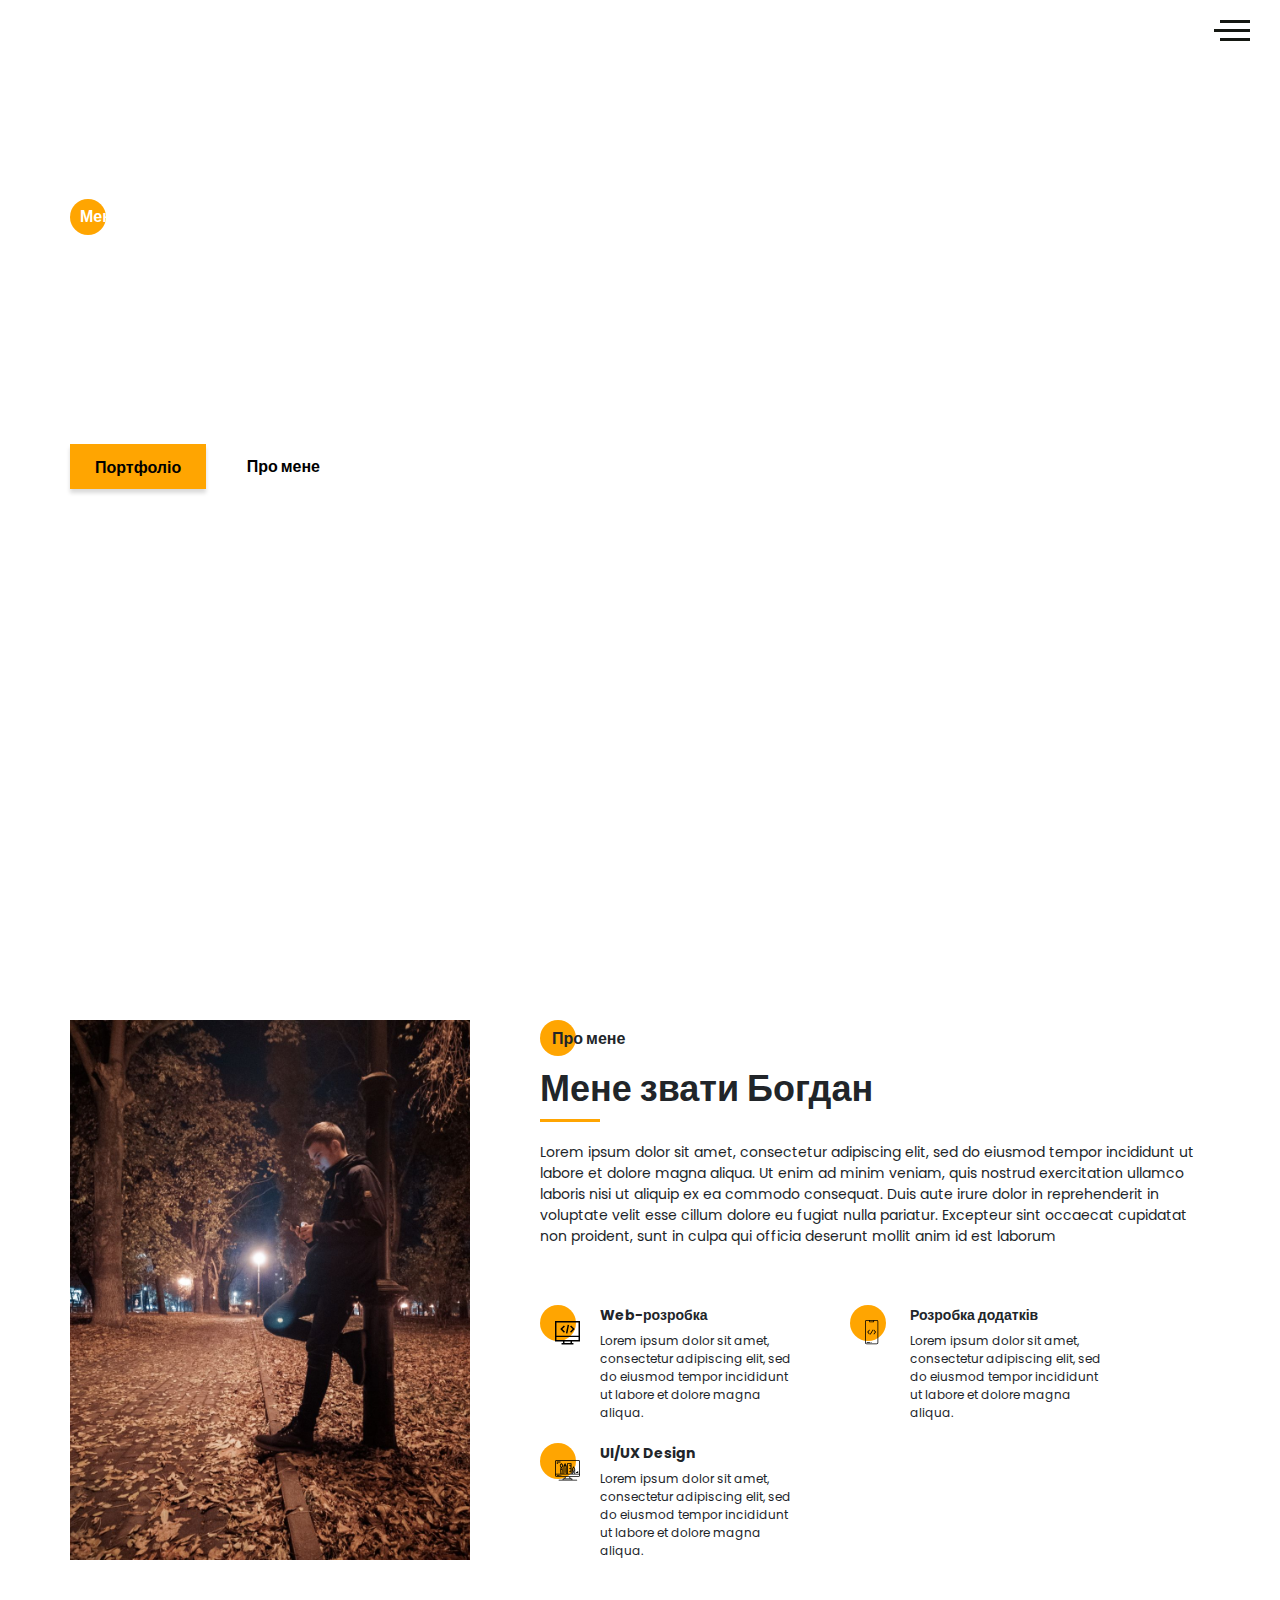
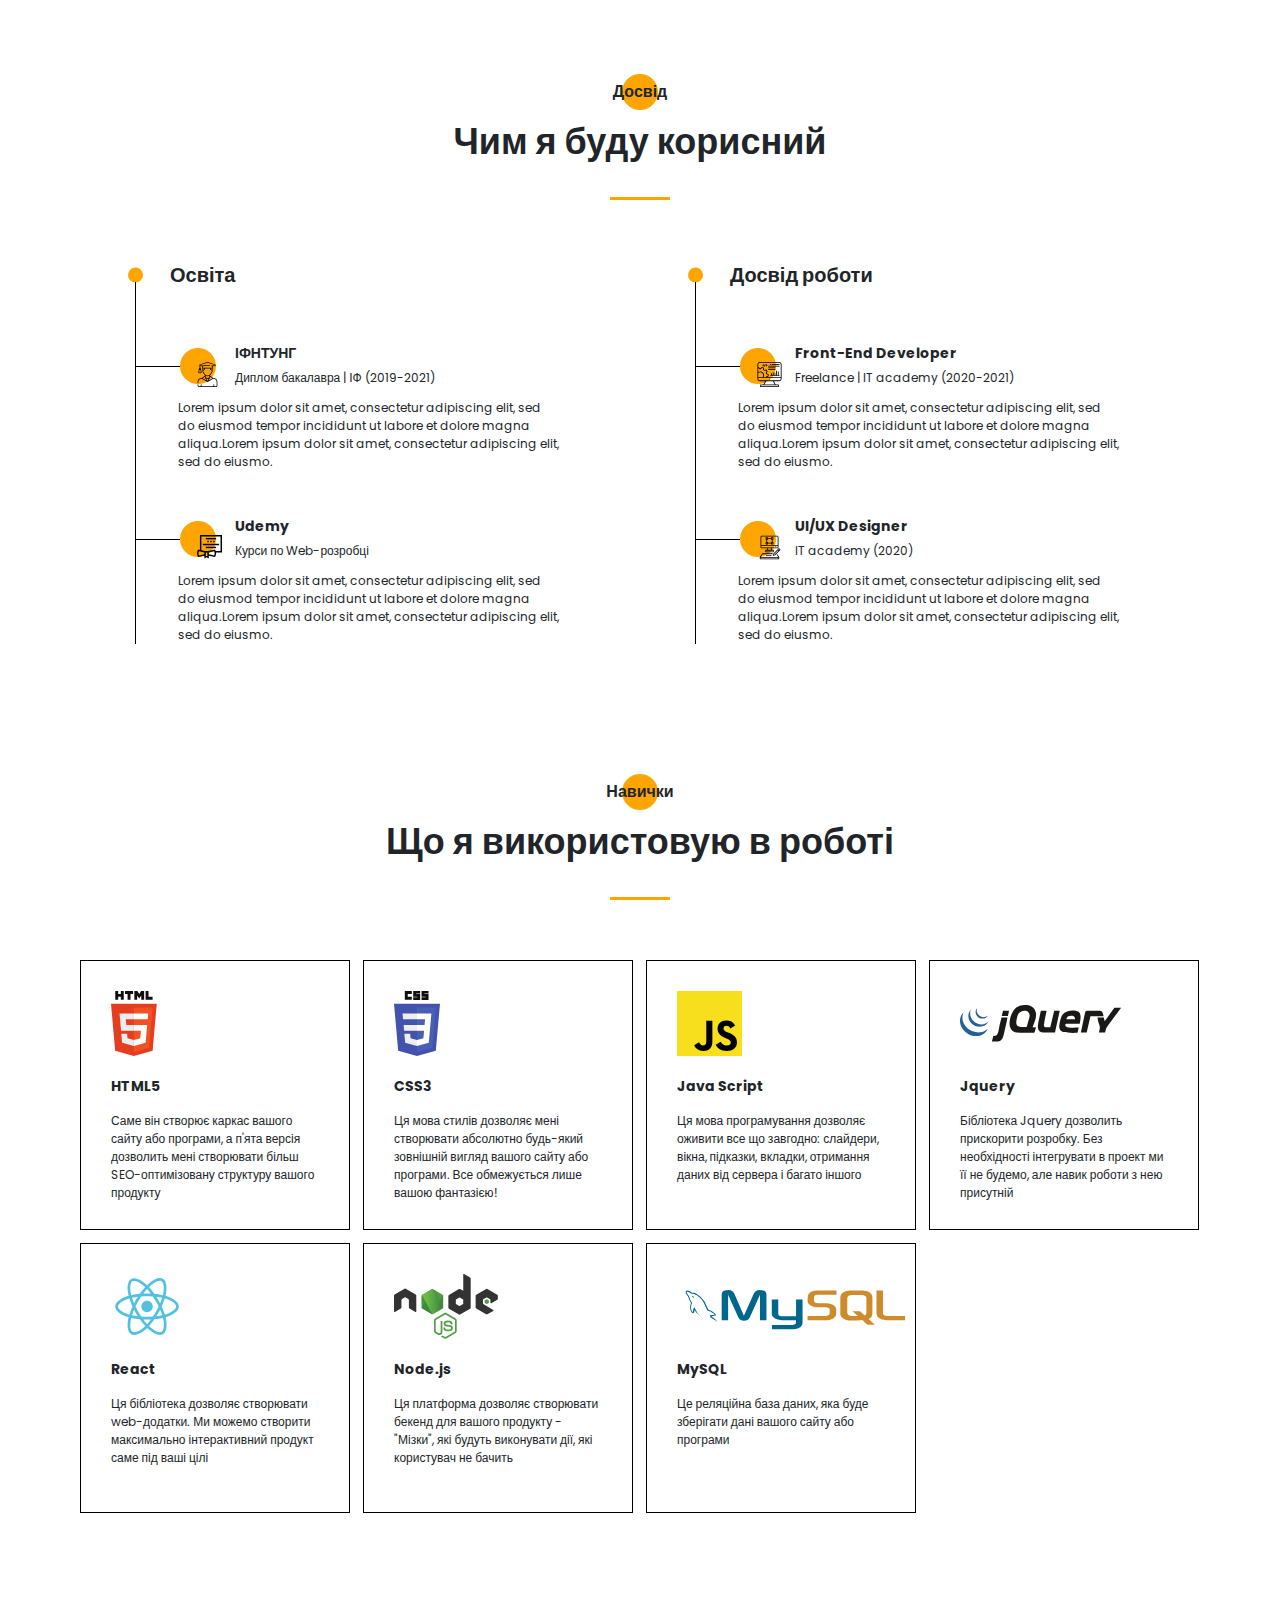
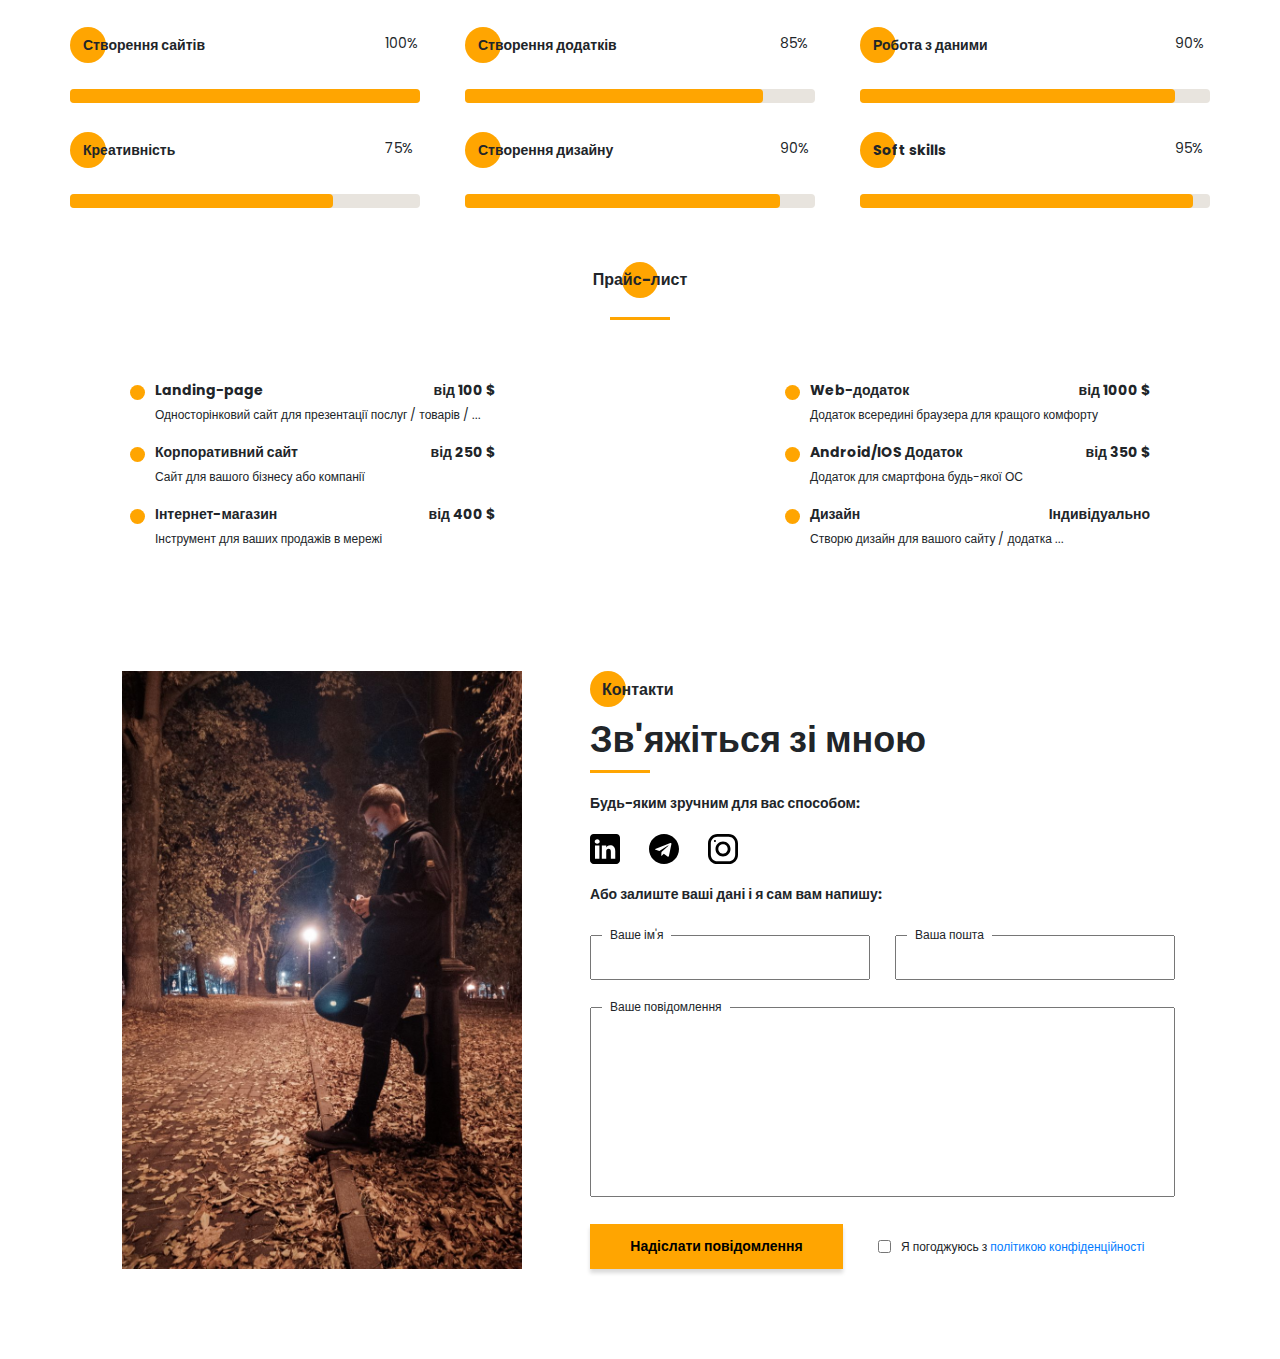
==== index.html @ 7740c059 "test version 1.0" ====
<!DOCTYPE html><html lang="ru"><head><meta charset="UTF-8"><meta name="viewport" content="width=device-width,initial-scale=1"><meta http-equiv="X-UA-Compatible" content="ie=edge"><title>Portfolio</title><meta name="title" content="Bogdan Hrushetskyi"><meta name="description" content="Тут ви зможете ознайомитися з моїми роботами і дізнатися більше про мене"><!-- Primary Meta Tags --><title>Bogdan Hrushetskyi's portfolio</title><meta name="title" content="Bogdan Hrushetskyi's portfolio"><meta name="description" content="Тут ви зможете ознайомитися з моїми роботами і дізнатися більше про мене"><!-- Open Graph / Facebook --><meta property="og:type" content="website"><meta property="og:url" content="https://metatags.io/"><meta property="og:title" content="Bogdan Hrushetskyi's portfolio"><meta property="og:description" content="Тут ви зможете ознайомитися з моїми роботами і дізнатися більше про мене"><meta property="og:image" content="https://metatags.io/assets/meta-tags-16a33a6a8531e519cc0936fbba0ad904e52d35f34a46c97a2c9f6f7dd7d336f2.png"><!-- Twitter --><meta property="twitter:card" content="summary_large_image"><meta property="twitter:url" content="https://metatags.io/"><meta property="twitter:title" content="Bogdan Hrushetskyi's portfolio"><meta property="twitter:description" content="Тут ви зможете ознайомитися з моїми роботами і дізнатися більше про мене"><meta property="twitter:image" content="https://metatags.io/assets/meta-tags-16a33a6a8531e519cc0936fbba0ad904e52d35f34a46c97a2c9f6f7dd7d336f2.png"><!-- Favicon  --><link rel="apple-touch-icon" sizes="57x57" href="icons/favicon//apple-icon-57x57.png"><link rel="apple-touch-icon" sizes="60x60" href="icons/favicon//apple-icon-60x60.png"><link rel="apple-touch-icon" sizes="72x72" href="icons/favicon//apple-icon-72x72.png"><link rel="apple-touch-icon" sizes="76x76" href="icons/favicon//apple-icon-76x76.png"><link rel="apple-touch-icon" sizes="114x114" href="icons/favicon//apple-icon-114x114.png"><link rel="apple-touch-icon" sizes="120x120" href="icons/favicon//apple-icon-120x120.png"><link rel="apple-touch-icon" sizes="144x144" href="icons/favicon//apple-icon-144x144.png"><link rel="apple-touch-icon" sizes="152x152" href="icons/favicon//apple-icon-152x152.png"><link rel="apple-touch-icon" sizes="180x180" href="icons/favicon//apple-icon-180x180.png"><link rel="icon" type="image/png" sizes="192x192" href="icons/favicon//android-icon-192x192.png"><link rel="icon" type="image/png" sizes="32x32" href="icons/favicon//favicon-32x32.png"><link rel="icon" type="image/png" sizes="96x96" href="icons/favicon//favicon-96x96.png"><link rel="icon" type="image/png" sizes="16x16" href="icons/favicon//favicon-16x16.png"><link rel="manifest" href="icons/favicon//manifest.json"><meta name="msapplication-TileColor" content="#ffffff"><meta name="msapplication-TileImage" content="icons/favicon//ms-icon-144x144.png"><meta name="theme-color" content="#ffffff"><link rel="stylesheet" href="css/style.min.css"></head><body><aside class="sidepanel"><a href="https://www.linkedin.com/in/bogdan-hrushetskyi-04a934222/" class="sidepanel__link"><!-- <svg width="20" height="20" viewBox="0 0 20 20" fill="none" xmlns="http://www.w3.org/2000/svg">
                <path d="M-7.46167e-07 2.92969L-1.28061e-07 17.0703C-5.74539e-08 18.6856 1.31439 20 2.92969 20L17.0703 20C18.6856 20 20 18.6856 20 17.0703L20 11.1719L12.9297 11.1719L12.9297 13.5156L9.41406 13.5156L9.41406 11.1719L7.03125 11.1719C5.09262 11.1719 3.51562 9.59488 3.51562 7.65625L3.51562 4.10156L7.03125 4.10156L7.03125 7.65625L9.41406 7.65625L9.41406 4.10156L12.9297 4.6875L12.9297 7.65625L20 7.65625L20 2.92969C20 1.31439 18.6856 -8.16774e-07 17.0703 -7.46167e-07L2.92969 -1.28061e-07C1.31439 -5.74539e-08 -8.16774e-07 1.31439 -7.46167e-07 2.92969Z" fill="grey"/>
            </svg> --> <svg xmlns="http://www.w3.org/2000/svg" width="20" height="20" viewBox="0 0 20 20"><path fill="grey" fill-rule="evenodd" d="M144 7339h-4v-6.999c0-1.92-.847-2.991-2.366-2.991-1.653 0-2.634 1.116-2.634 2.991V7339h-4v-13h4v1.462s1.255-2.202 4.083-2.202c2.829 0 4.917 1.726 4.917 5.298V7339zm-17.558-15.079a2.451 2.451 0 0 1-2.442-2.461 2.451 2.451 0 0 1 2.442-2.46 2.451 2.451 0 0 1 2.441 2.46 2.45 2.45 0 0 1-2.441 2.461zM124 7339h5v-13h-5v13z" transform="translate(-124 -7319)"/></svg> </a><a href="#" class="sidepanel__link"><svg width="20" height="20" viewBox="0 0 20 20" fill="none" xmlns="http://www.w3.org/2000/svg"><path d="M-6.01032e-07 6.25L-2.73196e-07 13.75C-1.22337e-07 17.2012 2.79875 20 6.25 20L13.75 20C17.2013 20 20 17.2012 20 13.75L20 6.25C20 2.79875 17.2012 -7.51891e-07 13.75 -6.01032e-07L6.25 -2.73196e-07C2.79875 -1.22337e-07 -7.51891e-07 2.79875 -6.01032e-07 6.25ZM13.75 1.875C16.1625 1.875 18.125 3.8375 18.125 6.25L18.125 13.75C18.125 16.1625 16.1625 18.125 13.75 18.125L6.25 18.125C3.8375 18.125 1.875 16.1625 1.875 13.75L1.875 6.25C1.875 3.8375 3.8375 1.875 6.25 1.875L13.75 1.875Z" fill="grey"/><path d="M5 10C5 12.7612 7.23875 15 10 15C12.7613 15 15 12.7612 15 10C15 7.23875 12.7612 5 10 5C7.23875 5 5 7.23875 5 10ZM13.125 10C13.125 11.7225 11.7225 13.125 10 13.125C8.27625 13.125 6.875 11.7225 6.875 10C6.875 8.2775 8.27625 6.875 10 6.875C11.7225 6.875 13.125 8.2775 13.125 10Z" fill="grey"/><path d="M5.29123 4.625C5.29123 4.25704 4.99295 3.95875 4.62499 3.95875C4.25703 3.95875 3.95874 4.25704 3.95874 4.625C3.95874 4.99296 4.25703 5.29125 4.62499 5.29125C4.99295 5.29125 5.29123 4.99296 5.29123 4.625Z" fill="grey"/></svg> </a><a href="https://github.com/BogdanGrushetsky" class="sidepanel__link"><svg width="19" height="20" viewBox="0 0 19 20" fill="none" xmlns="http://www.w3.org/2000/svg"><path d="M-4.37114e-07 9.99951C-1.95608e-07 15.5245 4.36167 19.9995 9.74107 19.9995C14.0457 19.9995 17.6962 17.1345 18.9832 13.162C19.0749 12.662 18.7734 12.4787 18.5148 12.4787C18.2835 12.4787 17.6706 12.487 16.8585 12.4912C17.4459 15.2728 15.5517 15.8595 15.5517 15.8595C14.4274 16.3145 14.1267 16.972 14.1267 16.972C13.5228 17.8778 13.5352 16.902 13.5352 16.902C13.603 15.8978 14.5389 15.3703 14.5389 15.3703C16.0283 14.4787 15.5979 13.0295 15.3493 12.4578C14.719 12.3678 14.2903 12.1103 14.0466 11.8245C13.8029 14.0453 12.9652 16.3795 9.23304 16.3795C8.16988 16.3795 7.30085 15.992 6.61933 15.3503C6.37316 15.4628 5.3827 15.8003 4.04116 15.2628C4.04116 15.2628 3.78012 14.4253 5.03988 12.5128C4.82345 11.7128 4.71606 10.8628 4.7111 10.0128C4.71606 9.16284 4.82345 8.31285 5.03988 7.51284C3.78012 5.61285 4.04116 4.77535 4.04116 4.77535C5.3827 4.23785 6.37316 4.57534 6.61933 4.67535C7.30085 4.03785 8.16988 3.65035 9.23304 3.65035C12.9752 3.65035 13.7987 5.98784 14.0383 8.21284C14.3307 7.86284 14.928 7.53784 15.8408 7.53784C17.1444 7.53784 18.1918 7.55034 18.5082 7.55034C18.7635 7.55034 19.0683 7.37534 18.9708 6.86284C17.692 2.86201 14.0391 -0.000488895 9.74107 -0.000488707C4.36167 -0.000488472 -6.7851e-07 4.47701 -4.37114e-07 9.99951Z" fill="grey"/></svg></a><div class="sidepanel__divider"></div><div class="sidepanel__text"><span>Соціальні мережі</span></div></aside><div class="menu"><div class="menu__block"><div class="menu__close"><svg width="29" height="30" viewBox="0 0 29 30" fill="none" xmlns="http://www.w3.org/2000/svg"><path d="M17.1568 14.5231L28.4489 3.23075C29.1837 2.49623 29.1837 1.30861 28.4489 0.574085C27.7144 -0.160437 26.5267 -0.160437 25.7922 0.574085L14.4998 11.8665L3.20781 0.574085C2.47295 -0.160437 1.28567 -0.160437 0.551149 0.574085C-0.183716 1.30861 -0.183716 2.49623 0.551149 3.23075L11.8432 14.5231L0.551149 25.8155C-0.183716 26.55 -0.183716 27.7376 0.551149 28.4721C0.917206 28.8385 1.39852 29.0226 1.87948 29.0226C2.36045 29.0226 2.84141 28.8385 3.20781 28.4721L14.4998 17.1798L25.7922 28.4721C26.1586 28.8385 26.6396 29.0226 27.1205 29.0226C27.6015 29.0226 28.0825 28.8385 28.4489 28.4721C29.1837 27.7376 29.1837 26.55 28.4489 25.8155L17.1568 14.5231Z" fill="black"/></svg></div><nav><ul class="menu__list"><li class="menu__link"><a href="#about">ПРО МЕНЕ</a></li><li class="menu__link"><a href="#resume">МІЙ ДОСВІД</a></li><li class="menu__link"><a href="#skills">МОЇ НАВИЧКИ</a></li><!-- <li class="menu__link"><a href="#">МОЇ РОБОТИ</a></li> --><li class="menu__link"><a href="#price">ПРАЙС-ЛИСТ</a></li><li class="menu__link"><a href="#contacts">КОНТАКТИ</a></li></ul></nav><div class="menu__social"><a href="https://github.com/BogdanGrushetsky"><svg width="20" height="19" viewBox="0 0 20 19" fill="none" xmlns="http://www.w3.org/2000/svg"><path d="M10 0C4.475 0 0 4.36167 0 9.74107C0 14.0457 2.865 17.6962 6.8375 18.9832C7.3375 19.0749 7.52083 18.7734 7.52083 18.5148C7.52083 18.2835 7.5125 17.6706 7.50833 16.8585C4.72667 17.4459 4.14 15.5517 4.14 15.5517C3.685 14.4274 3.0275 14.1267 3.0275 14.1267C2.12167 13.5228 3.0975 13.5352 3.0975 13.5352C4.10167 13.603 4.62917 14.5389 4.62917 14.5389C5.52083 16.0283 6.97 15.5979 7.54167 15.3493C7.63167 14.719 7.88917 14.2903 8.175 14.0466C5.95417 13.8029 3.62 12.9652 3.62 9.23304C3.62 8.16988 4.0075 7.30085 4.64917 6.61934C4.53667 6.37317 4.19917 5.3827 4.73667 4.04116C4.73667 4.04116 5.57417 3.78012 7.48667 5.03988C8.28667 4.82345 9.13667 4.71606 9.98667 4.7111C10.8367 4.71606 11.6867 4.82345 12.4867 5.03988C14.3867 3.78012 15.2242 4.04116 15.2242 4.04116C15.7617 5.3827 15.4242 6.37317 15.3242 6.61934C15.9617 7.30085 16.3492 8.16988 16.3492 9.23304C16.3492 12.9752 14.0117 13.7987 11.7867 14.0383C12.1367 14.3307 12.4617 14.928 12.4617 15.8408C12.4617 17.1444 12.4492 18.1918 12.4492 18.5082C12.4492 18.7635 12.6242 19.0683 13.1367 18.9708C17.1375 17.692 20 14.0391 20 9.74107C20 4.36167 15.5225 0 10 0Z" fill="#212121"/></svg> </a><a href="#"><svg width="20" height="20" viewBox="0 0 20 20" fill="none" xmlns="http://www.w3.org/2000/svg"><path d="M13.7495 0L6.24951 0C2.79826 0 -0.000488281 2.79875 -0.000488281 6.25L-0.000488281 13.75C-0.000488281 17.2013 2.79826 20 6.24951 20L13.7495 20C17.2008 20 19.9995 17.2013 19.9995 13.75L19.9995 6.25C19.9995 2.79875 17.2008 0 13.7495 0ZM18.1245 13.75C18.1245 16.1625 16.162 18.125 13.7495 18.125L6.24951 18.125C3.83701 18.125 1.87451 16.1625 1.87451 13.75L1.87451 6.25C1.87451 3.8375 3.83701 1.875 6.24951 1.875L13.7495 1.875C16.162 1.875 18.1245 3.8375 18.1245 6.25L18.1245 13.75Z" fill="black"/><path d="M9.99951 5C7.23826 5 4.99951 7.23875 4.99951 10C4.99951 12.7613 7.23826 15 9.99951 15C12.7608 15 14.9995 12.7613 14.9995 10C14.9995 7.23875 12.7608 5 9.99951 5ZM9.99951 13.125C8.27701 13.125 6.87451 11.7225 6.87451 10C6.87451 8.27625 8.27701 6.875 9.99951 6.875C11.722 6.875 13.1245 8.27625 13.1245 10C13.1245 11.7225 11.722 13.125 9.99951 13.125Z" fill="black"/><path d="M15.3745 5.29123C15.7425 5.29123 16.0408 4.99295 16.0408 4.62499C16.0408 4.25703 15.7425 3.95874 15.3745 3.95874C15.0065 3.95874 14.7083 4.25703 14.7083 4.62499C14.7083 4.99295 15.0065 5.29123 15.3745 5.29123Z" fill="black"/></svg> </a><!-- <a href="#">
            <svg
              width="20"
              height="20"
              viewBox="0 0 20 20"
              fill="none"
              xmlns="http://www.w3.org/2000/svg"
            >
              <path
                d="M17.0698 0L2.9292 0C1.3139 0 -0.000488281 1.31439 -0.000488281 2.92969L-0.000488281 17.0703C-0.000488281 18.6856 1.3139 20 2.9292 20L8.82764 20L8.82764 12.9297L6.48389 12.9297L6.48389 9.41406L8.82764 9.41406L8.82764 7.03125C8.82764 5.09262 10.4046 3.51563 12.3433 3.51563L15.8979 3.51563L15.8979 7.03125L12.3433 7.03125L12.3433 9.41406L15.8979 9.41406L15.312 12.9297L12.3433 12.9297L12.3433 20L17.0698 20C18.6851 20 19.9995 18.6856 19.9995 17.0703L19.9995 2.92969C19.9995 1.31439 18.6851 0 17.0698 0Z"
                fill="black"
              />
            </svg>
          </a> --> <a href="https://www.linkedin.com/in/bogdan-hrushetskyi-04a934222/"><svg xmlns="http://www.w3.org/2000/svg" width="20" height="20" viewBox="0 0 20 20"><path fill="black" fill-rule="evenodd" d="M144 7339h-4v-6.999c0-1.92-.847-2.991-2.366-2.991-1.653 0-2.634 1.116-2.634 2.991V7339h-4v-13h4v1.462s1.255-2.202 4.083-2.202c2.829 0 4.917 1.726 4.917 5.298V7339zm-17.558-15.079a2.451 2.451 0 0 1-2.442-2.461 2.451 2.451 0 0 1 2.442-2.46 2.451 2.451 0 0 1 2.441 2.46 2.45 2.45 0 0 1-2.441 2.461zM124 7339h5v-13h-5v13z" transform="translate(-124 -7319)"/></svg></a></div></div><div class="menu__overlay"></div></div><section class="promo"><div class="hamburger"><span></span> <span class="long"></span> <span></span></div><div class="container"><div class="title title_fz16 promo__subtitle">Мене звати Богдан Грушецький</div><h1 class="title title_fz48 promo__title">Я web-розробник з міста Івано-Франківськ</h1><div class="promo__btns"><a href="#resume" class="promo__link btn">Портфоліо</a> <a href="#about" class="promo__link">Про мене</a></div></div></section><section class="about" id="about"><div class="container"><div class="about__wrapper"><div class="about__photo"><img src="img/main_photo_my.jpg" alt="photo"></div><div class="about__descr"><h2 class="title title_fz16 about__title">Про мене</h2><div class="title title_fz36 about__subtitle">Мене звати Богдан</div><div class="divider"></div><p class="about__text">Lorem ipsum dolor sit amet, consectetur adipiscing elit, sed do eiusmod tempor incididunt ut labore et dolore magna aliqua. Ut enim ad minim veniam, quis nostrud exercitation ullamco laboris nisi ut aliquip ex ea commodo consequat. Duis aute irure dolor in reprehenderit in voluptate velit esse cillum dolore eu fugiat nulla pariatur. Excepteur sint occaecat cupidatat non proident, sunt in culpa qui officia deserunt mollit anim id est laborum</p></div><div class="about__skills"><div class="about__skills-item"><div class="about__skills-circle"><img src="icons/about_me/web_development.svg" alt="web-dev"></div><div><div class="title title_fz14">Web-розробка</div><p class="about__skills-text">Lorem ipsum dolor sit amet, consectetur adipiscing elit, sed do eiusmod tempor incididunt ut labore et dolore magna aliqua.</p></div></div><div class="about__skills-item"><div class="about__skills-circle"><img src="icons/about_me/mobile_dev.svg" alt="mobile-dev"></div><div><div class="title title_fz14">Розробка додатків</div><p class="about__skills-text">Lorem ipsum dolor sit amet, consectetur adipiscing elit, sed do eiusmod tempor incididunt ut labore et dolore magna aliqua.</p></div></div><div class="about__skills-item"><div class="about__skills-circle"><img src="icons/about_me/design.svg" alt="design"></div><div><div class="title title_fz14">UI/UX Design</div><p class="about__skills-text">Lorem ipsum dolor sit amet, consectetur adipiscing elit, sed do eiusmod tempor incididunt ut labore et dolore magna aliqua.</p></div></div></div></div></div></section><section class="resume" id="resume"><div class="container"><h2 class="title title_fz16 title__section-title">Досвід</h2><div class="title title_fz36 title__section-subtitle">Чим я буду корисний</div><div class="divider"></div><div class="resume__wrapper"><div class="resume__column"><h3 class="title title_fz20 resume__column-title">Освіта</h3><ul><li><div class="resume__item"><div class="resume__item-head"><div class="resume__item-icon"><img src="icons/experience/university.svg" alt="university"></div><h4 class="title title_fz14">ІФНТУНГ</h4><div class="resume__item-location">Диплом бакалавра | ІФ (2019-2021)</div></div><p class="resume__item-body">Lorem ipsum dolor sit amet, consectetur adipiscing elit, sed do eiusmod tempor incididunt ut labore et dolore magna aliqua.Lorem ipsum dolor sit amet, consectetur adipiscing elit, sed do eiusmo.</p></div></li><li><div class="resume__item"><div class="resume__item-head"><div class="resume__item-icon"><img src="icons/experience/courses.svg" alt="courses"></div><h4 class="title title_fz14">Udemy</h4><div class="resume__item-location">Курси по Web-розробці</div></div><p class="resume__item-body">Lorem ipsum dolor sit amet, consectetur adipiscing elit, sed do eiusmod tempor incididunt ut labore et dolore magna aliqua.Lorem ipsum dolor sit amet, consectetur adipiscing elit, sed do eiusmo.</p></div></li></ul></div><div class="resume__column"><h3 class="title title_fz20 resume__column-title">Досвід роботи</h3><ul><li><div class="resume__item"><div class="resume__item-head"><div class="resume__item-icon"><img src="icons/experience/developer.svg" alt="developer"></div><h4 class="title title_fz14">Front-End Developer</h4><div class="resume__item-location">Freelance | IT academy (2020-2021)</div></div><p class="resume__item-body">Lorem ipsum dolor sit amet, consectetur adipiscing elit, sed do eiusmod tempor incididunt ut labore et dolore magna aliqua.Lorem ipsum dolor sit amet, consectetur adipiscing elit, sed do eiusmo.</p></div></li><li><div class="resume__item"><div class="resume__item-head"><div class="resume__item-icon"><img src="icons/experience/designer.svg" alt="designer"></div><h4 class="title title_fz14">UI/UX Designer</h4><div class="resume__item-location">IT academy (2020)</div></div><p class="resume__item-body">Lorem ipsum dolor sit amet, consectetur adipiscing elit, sed do eiusmod tempor incididunt ut labore et dolore magna aliqua.Lorem ipsum dolor sit amet, consectetur adipiscing elit, sed do eiusmo.</p></div></li></ul></div></div></div></section><section class="skills" id="skills"><div class="container"><h2 class="title title_fz16 title__section-title">Навички</h2><div class="title title_fz36 title__section-subtitle">Що я використовую в роботі</div><div class="divider"></div><div class="skills__items"><div class="skills__item"><div class="skills__item-img"><img src="icons/skills/html5.svg" alt="html5"></div><h3 class="title title_fz14">HTML5</h3><p>Саме він створює каркас вашого сайту або програми, а п'ята версія дозволить мені створювати більш SEO-оптимізовану структуру вашого продукту</p></div><div class="skills__item"><div class="skills__item-img"><img src="icons/skills/css3.svg" alt="css3"></div><h3 class="title title_fz14">CSS3</h3><p>Ця мова стилів дозволяє мені створювати абсолютно будь-який зовнішній вигляд вашого сайту або програми. Все обмежується лише вашою фантазією!</p></div><div class="skills__item"><div class="skills__item-img"><img src="icons/skills/js.svg" alt="java script"></div><h3 class="title title_fz14">Java Script</h3><p>Ця мова програмування дозволяє оживити все що завгодно: слайдери, вікна, підказки, вкладки, отримання даних від сервера і багато іншого</p></div><div class="skills__item"><div class="skills__item-img"><img src="icons/skills/jquery.svg" alt="Jquery"></div><h3 class="title title_fz14">Jquery</h3><p>Бібліотека Jquery дозволить прискорити розробку. Без необхідності інтегрувати в проект ми її не будемо, але навик роботи з нею присутній</p></div><div class="skills__item"><div class="skills__item-img"><img src="icons/skills/react.svg" alt="React"></div><h3 class="title title_fz14">React</h3><p>Ця бібліотека дозволяє створювати web-додатки. Ми можемо створити максимально інтерактивний продукт саме під ваші цілі</p></div><div class="skills__item"><div class="skills__item-img"><img src="icons/skills/node.js.svg" alt="Node.js"></div><h3 class="title title_fz14">Node.js</h3><p>Ця платформа дозволяє створювати бекенд для вашого продукту - "Мізки", які будуть виконувати дії, які користувач не бачить</p></div><div class="skills__item"><div class="skills__item-img"><img src="icons/skills/mysql-horizontal.svg" alt="MySQL"></div><h3 class="title title_fz14">MySQL</h3><p>Це реляційна база даних, яка буде зберігати дані вашого сайту або програми</p></div></div><div class="skills__ratings"><div class="skills__ratings-item"><div class="title title_fz14 skills__ratings-title">Створення сайтів</div><div class="skills__ratings-counter">100%</div><div class="skills__ratings-line"><span></span></div></div><div class="skills__ratings-item"><div class="title title_fz14 skills__ratings-title">Створення додатків</div><div class="skills__ratings-counter">85%</div><div class="skills__ratings-line"><span></span></div></div><div class="skills__ratings-item"><div class="title title_fz14 skills__ratings-title">Робота з даними</div><div class="skills__ratings-counter">90%</div><div class="skills__ratings-line"><span></span></div></div><div class="skills__ratings-item"><div class="title title_fz14 skills__ratings-title">Креативність</div><div class="skills__ratings-counter">75%</div><div class="skills__ratings-line"><span></span></div></div><div class="skills__ratings-item"><div class="title title_fz14 skills__ratings-title">Створення дизайну</div><div class="skills__ratings-counter">90%</div><div class="skills__ratings-line"><span></span></div></div><div class="skills__ratings-item"><div class="title title_fz14 skills__ratings-title">Soft skills</div><div class="skills__ratings-counter">95%</div><div class="skills__ratings-line"><span></span></div></div></div></div></section><!-- <section class="portfolio">
        <div class="container">
            <h2 class="title title_fz16 title__section-title">Портфоліо</h2>
            <div class="title title_fz36 title__section-subtitle">Мої роботи</div>
            <div class="divider"></div>

            <div class="portfolio__wrapper">
                <a href="#" class="portfolio__item">
                    <img src="img/works/uber.jpg" alt="uber">
                </a>
                <a href="#" class="portfolio__item">
                    <img src="img/works/pulse.jpg" alt="pulse">
                </a>
                <a href="#" class="portfolio__item">
                    <img src="img/works/bread.jpg" alt="test">
                </a>
                <a href="#" class="portfolio__item vertical">
                    <img src="img/works/plans.jpg" alt="test">
                </a>
                <a href="#" class="portfolio__item">
                    <img src="img/works/ipad.jpg" alt="test">
                </a>
                <a href="#" class="portfolio__item horizonal">
                    <img src="img/works/mac.jpg" alt="test">
                </a>
            </div>
        </div>
    </section> --><section class="price" id="price"><div class="container"><h2 class="title title_fz16 title__section-title">Прайс-лист</h2><div class="divider"></div><div class="price__wrapper"><div class="price__item"><div class="price__type">Landing-page</div><div class="price__count">від 100 $</div><div class="price__descr">Односторінковий сайт для презентації послуг / товарів / ...</div></div><div class="price__item"><div class="price__type">Web-додаток</div><div class="price__count">від 1000 $</div><div class="price__descr">Додаток всередині браузера для кращого комфорту</div></div><div class="price__item"><div class="price__type">Корпоративний сайт</div><div class="price__count">від 250 $</div><div class="price__descr">Сайт для вашого бізнесу або компанії</div></div><div class="price__item"><div class="price__type">Android/IOS Додаток</div><div class="price__count">від 350 $</div><div class="price__descr">Додаток для смартфона будь-якої ОС</div></div><div class="price__item"><div class="price__type">Інтернет-магазин</div><div class="price__count">від 400 $</div><div class="price__descr">Інструмент для ваших продажів в мережі</div></div><div class="price__item"><div class="price__type">Дизайн</div><div class="price__count">Індивідуально</div><div class="price__descr">Створю дизайн для вашого сайту / додатка ...</div></div></div></div></section><section class="contacts" id="contacts"><div class="container"><div class="contacts__wrapper"><div class="contacts__photo"><img src="img/main_photo_my.jpg" alt="photo"></div><div class="contacts__descr"><h2 class="title title_fz16 contacts__title">Контакти</h2><div class="title title_fz36 contacts__subtitle">Зв'яжіться зі мною</div><div class="divider"></div><div class="title title_fz14 contacts__text">Будь-яким зручним для вас способом:</div><div class="contacts__social"><a href="https://www.linkedin.com/in/bogdan-hrushetskyi-04a934222/" class="contacts__link"><img src="icons/social/linkedin (2).svg" alt="facebook"> </a><a href="#" class="contacts__link"><img src="icons/social/telegram.svg" alt="telegram"> </a><a href="#" class="contacts__link"><img src="icons/social/instagram_straight.svg" alt="instagram"></a></div><div class="title title_fz14 contacts__text">Або залиште ваші дані і я сам вам напишу:</div><form action="#" class="contacts__form"><div class="contacts__input"><input required name="name" id="name" type="text"> <label for="name">Ваше ім'я</label></div><div class="contacts__input"><input required name="email" id="email" type="email"> <label for="email">Ваша пошта</label></div><div class="contacts__textarea"><textarea name="text" id="text"></textarea> <label for="text">Ваше повідомлення</label></div><div class="contacts__triggers"><button class="contacts__btn btn">Надіслати повідомлення</button><div class="contacts__policy"><input required type="checkbox"> <span>Я погоджуюсь з <a href="/policy.html">політикою конфіденційності</a></span></div></div></form></div></div></div></section><script src="js/script.js"></script></body></html>
---- css/style.min.css ----
/*!
 * Bootstrap Reboot v4.3.1 (https://getbootstrap.com/)
 * Copyright 2011-2019 The Bootstrap Authors
 * Copyright 2011-2019 Twitter, Inc.
 * Licensed under MIT (https://github.com/twbs/bootstrap/blob/master/LICENSE)
 * Forked from Normalize.css, licensed MIT (https://github.com/necolas/normalize.css/blob/master/LICENSE.md)
 */@import url(https://fonts.googleapis.com/css2?family=Poppins:wght@500;700&display=swap);*,::after,::before{box-sizing:border-box}html{font-family:sans-serif;line-height:1.15;-webkit-text-size-adjust:100%;-webkit-tap-highlight-color:transparent}article,aside,figcaption,figure,footer,header,hgroup,main,nav,section{display:block}body{margin:0;font-family:-apple-system,BlinkMacSystemFont,"Segoe UI",Roboto,"Helvetica Neue",Arial,"Noto Sans",sans-serif,"Apple Color Emoji","Segoe UI Emoji","Segoe UI Symbol","Noto Color Emoji";font-size:1rem;font-weight:400;line-height:1.5;color:#212529;text-align:left;background-color:#fff}[tabindex="-1"]:focus{outline:0!important}hr{box-sizing:content-box;height:0;overflow:visible}h1,h2,h3,h4,h5,h6{margin-top:0;margin-bottom:.5rem}p{margin-top:0;margin-bottom:1rem}abbr[data-original-title],abbr[title]{text-decoration:underline;-webkit-text-decoration:underline dotted;text-decoration:underline dotted;cursor:help;border-bottom:0;-webkit-text-decoration-skip-ink:none;text-decoration-skip-ink:none}address{margin-bottom:1rem;font-style:normal;line-height:inherit}dl,ol,ul{margin-top:0;margin-bottom:1rem}ol ol,ol ul,ul ol,ul ul{margin-bottom:0}dt{font-weight:700}dd{margin-bottom:.5rem;margin-left:0}blockquote{margin:0 0 1rem}b,strong{font-weight:bolder}small{font-size:80%}sub,sup{position:relative;font-size:75%;line-height:0;vertical-align:baseline}sub{bottom:-.25em}sup{top:-.5em}a{color:#007bff;text-decoration:none;background-color:transparent}a:hover{color:#0056b3;text-decoration:underline}a:not([href]):not([tabindex]){color:inherit;text-decoration:none}a:not([href]):not([tabindex]):focus,a:not([href]):not([tabindex]):hover{color:inherit;text-decoration:none}a:not([href]):not([tabindex]):focus{outline:0}code,kbd,pre,samp{font-family:SFMono-Regular,Menlo,Monaco,Consolas,"Liberation Mono","Courier New",monospace;font-size:1em}pre{margin-top:0;margin-bottom:1rem;overflow:auto}figure{margin:0 0 1rem}img{vertical-align:middle;border-style:none}svg{overflow:hidden;vertical-align:middle}table{border-collapse:collapse}caption{padding-top:.75rem;padding-bottom:.75rem;color:#6c757d;text-align:left;caption-side:bottom}th{text-align:inherit}label{display:inline-block;margin-bottom:.5rem}button{border-radius:0}button:focus{outline:1px dotted;outline:5px auto -webkit-focus-ring-color}button,input,optgroup,select,textarea{margin:0;font-family:inherit;font-size:inherit;line-height:inherit}button,input{overflow:visible}button,select{text-transform:none}select{word-wrap:normal}[type=button],[type=reset],[type=submit],button{-webkit-appearance:button}[type=button]:not(:disabled),[type=reset]:not(:disabled),[type=submit]:not(:disabled),button:not(:disabled){cursor:pointer}[type=button]::-moz-focus-inner,[type=reset]::-moz-focus-inner,[type=submit]::-moz-focus-inner,button::-moz-focus-inner{padding:0;border-style:none}input[type=checkbox],input[type=radio]{box-sizing:border-box;padding:0}input[type=date],input[type=datetime-local],input[type=month],input[type=time]{-webkit-appearance:listbox}textarea{overflow:auto;resize:vertical}fieldset{min-width:0;padding:0;margin:0;border:0}legend{display:block;width:100%;max-width:100%;padding:0;margin-bottom:.5rem;font-size:1.5rem;line-height:inherit;color:inherit;white-space:normal}progress{vertical-align:baseline}[type=number]::-webkit-inner-spin-button,[type=number]::-webkit-outer-spin-button{height:auto}[type=search]{outline-offset:-2px;-webkit-appearance:none}[type=search]::-webkit-search-decoration{-webkit-appearance:none}::-webkit-file-upload-button{font:inherit;-webkit-appearance:button}output{display:inline-block}summary{display:list-item;cursor:pointer}template{display:none}[hidden]{display:none!important}*{font-family:Poppins,sans-serif;margin:0;padding:0}.container{width:1140px;margin:0 auto}.divider{width:60px;height:3px;background-color:#ffa501;margin:25px auto 0 auto}p{margin:0}.promo{min-height:100vh;position:relative;background:url(../img/main_bg_my.jpg) no-repeat 50%/cover;padding-top:205px}.promo__title{width:535px;margin-top:10px;color:#fff}.promo__subtitle{color:#fff;position:relative;padding-left:10px;z-index:2}.promo__subtitle:before{content:'';position:absolute;z-index:-1;top:-25%;left:0;width:36px;height:36px;border-radius:100%;background:#ffa501}.promo__btns{margin-top:25px;display:flex;align-items:center;justify-content:space-between;width:250px}.promo__link{color:#000;font-weight:700}.promo__link:hover{color:#000;text-decoration:none}.title{font-weight:700;font-size:36px;line-height:60px}.title_fz14{font-size:14px;line-height:21px}.title_fz16{font-size:16px;line-height:24px}.title_fz20{font-size:20px;line-height:30px}.title_fz36{font-size:36px}.title_fz48{font-size:48px}.title__section-title{position:relative;text-align:center}.title__section-title:before{content:'';position:absolute;z-index:-1;top:-25%;left:0;width:36px;height:36px;border-radius:100%;background:#ffa501}.title__section-title:before{top:-6px;left:50%;transform:translateX(-50%)}.title__section-subtitle{text-align:center}.btn{height:45px;background:#ffa501;box-shadow:0 4px 4px rgba(0,0,0,.15);padding:12px 25px}.sidepanel{position:fixed;top:230px;left:50px;display:flex;flex-direction:column;justify-content:space-between;align-items:center;height:340px;z-index:3}.sidepanel__divider{width:2px;height:70px;background-color:grey}.sidepanel__text{height:150px;width:25px;color:grey}.sidepanel__text span{transform:rotate(-90deg) translate(-30%,-260%);display:block;width:150px}.hamburger{position:absolute;top:20px;right:30px;height:21px;display:flex;flex-direction:column;justify-content:space-between;align-items:flex-end;cursor:pointer}.hamburger span{display:block;width:30px;height:3px;background:#151812}.hamburger span.long{width:36px}.menu{position:fixed;top:0;left:-100%;width:100%;height:100vh;z-index:10;visibility:hidden;opacity:0;transition:all .6s}.menu.active{left:0;visibility:visible;opacity:1}.menu__block{position:relative;width:345px;background-color:#ffa501;height:100%;padding-top:140px;padding-left:40px;transition:all .6s;z-index:10}.menu__close{position:absolute;top:25px;right:25px;cursor:pointer}.menu__list{list-style-type:none;padding-left:35px}.menu__link{position:relative;font-weight:700;font-size:24px;line-height:36px;margin-bottom:15px}.menu__link:before{content:'';position:absolute;left:-35px;top:10px;width:15px;height:15px;border-radius:100%;border:1px solid #000;transition:all .6s}.menu__link:hover:before{background-color:#fff}.menu__link a{color:#fff}.menu__social{position:absolute;bottom:50px;left:50%;transform:translateX(-50%);width:90px;display:flex;justify-content:space-between;align-items:center}.menu__overlay{position:fixed;top:0;left:0;width:100%;height:100%;background-color:#fff;opacity:.75}.about{padding-top:120px}.about__wrapper{display:grid;grid-template-columns:400px 670px;grid-template-rows:minmax(245px,auto) minmax(255px,auto);grid-auto-rows:minmax(245px,auto);-moz-column-gap:70px;column-gap:70px;row-gap:40px}.about__photo{grid-row:1/3}.about__photo img{width:100%;height:100%;-o-object-fit:cover;object-fit:cover}.about__descr{padding-top:6px}.about__descr .divider{margin:0}.about__title{position:relative;padding:1px 0 0 12px}.about__title:before{content:'';position:absolute;z-index:-1;top:-25%;left:0;width:36px;height:36px;border-radius:100%;background:#ffa501}.about__text{margin-top:20px;font-size:14px;line-height:21px}.about__skills{display:grid;grid-template:repeat(2,minmax(115px,auto))/repeat(2,260px);grid-auto-rows:1fr;-moz-column-gap:50px;column-gap:50px;row-gap:20px}.about__skills-item{display:grid;grid-template-columns:40px 200px;-moz-column-gap:20px;column-gap:20px}.about__skills-circle{position:relative;padding:15px 0 0 15px}.about__skills-circle:before{content:'';position:absolute;z-index:-1;top:-25%;left:0;width:36px;height:36px;border-radius:100%;background:#ffa501}.about__skills-circle:before{top:0}.about__skills-text{margin-top:6px;font-size:12px;line-height:18px}.resume{padding-top:120px}.resume__wrapper{padding:60px 65px 0 65px;display:grid;grid-template-columns:repeat(2,425px);-moz-column-gap:135px;column-gap:135px}.resume__column-title{position:relative;padding-left:35px}.resume__column-title:before{content:'';position:absolute;width:15px;height:15px;background:#ffa501;border-radius:100%;left:-7px;top:50%;transform:translateY(-50%)}.resume__column ul{list-style-type:none}.resume__column ul li{position:relative}.resume__column ul li:after{content:'';width:1px;height:calc(100% + 16px);position:absolute;top:-16px;left:0;background-color:#000}.resume__item{position:relative}.resume__item:before{content:'';height:1px;width:45px;position:absolute;top:68px;background-color:#000}.resume__item-head{position:relative;padding:45px 0 0 100px}.resume__item-head h4{margin-bottom:0}.resume__item-body{padding-left:43px;margin-top:12px}.resume__item-icon{position:absolute;top:50px;left:45px}.resume__item-icon:before{content:'';position:absolute;z-index:-1;top:-25%;left:0;width:36px;height:36px;border-radius:100%;background:#ffa501}.resume__item-icon img{position:absolute;left:17px;top:14px}.resume__item-location{font-size:12px;line-height:18px;margin-top:5px}.resume__item-body{font-size:12px;line-height:18px}.skills{padding-top:120px}.skills__items{margin-top:60px;padding:0 10px;display:grid;grid-template:repeat(2,minmax(270px,auto))/repeat(4,270px);grid-auto-rows:minmax(270px,auto);gap:13px}.skills__item{border:1px solid #000;padding:30px 30px 25px 30px}.skills__item-img{display:flex;align-items:center;min-height:65px}.skills__item h3{margin-top:20px;margin-bottom:0}.skills__item p{margin-top:15px;margin-bottom:0;font-size:12px;line-height:18px}.skills__ratings{margin-top:120px;display:grid;grid-template:repeat(2,minmax(70px,auto))/repeat(3,350px);-moz-column-gap:45px;column-gap:45px;row-gap:35px}.skills__ratings-item{display:grid;grid-template:minmax(21px,auto) 14px/200px 35px;justify-content:space-between;align-content:space-between}.skills__ratings-title{position:relative;padding:2px 0 0 13px}.skills__ratings-title:before{content:'';position:absolute;z-index:-1;top:-25%;left:0;width:36px;height:36px;border-radius:100%;background:#ffa501}.skills__ratings-counter{font-size:14px;line-height:21px}.skills__ratings-line{width:350px;height:14px;background-color:#e8e4de;border-radius:4px;grid-column:1/3}.skills__ratings-line span{display:block;height:100%;background-color:#ffa501;border-radius:4px}.portfolio{padding-top:120px}.portfolio__wrapper{margin-top:60px;display:grid;grid-template:repeat(2,280px)/repeat(4,280px);grid-auto-rows:280px;gap:5px}.portfolio__wrapper .vertical{grid-row:1/3;grid-column:4/5}.portfolio__wrapper .horizonal{grid-row:2/3;grid-column:2/4}.portfolio__item{transition:all .6s}.portfolio__item img{width:100%;height:100%;-o-object-fit:cover;object-fit:cover}.price{padding-top:60px}.price__wrapper{margin-top:60px;padding:0 60px;display:grid;grid-template:repeat(3,minmax(45px,auto))/repeat(2,365px);grid-auto-rows:minmax(45px,auto);row-gap:15px;justify-content:space-between}.price__item{position:relative;display:grid;grid-template:repeat(2,minmax(21px,auto))/repeat(2,auto);row-gap:5px;padding-left:25px}.price__item:before{content:'';width:15px;height:15px;background-color:#ffa501;border-radius:100%;position:absolute;top:5px}.price__count,.price__type{font-weight:700;font-size:14px;line-height:21px}.price__count{justify-self:end}.price__descr{grid-column:1/3;font-size:12px;line-height:18px}.contacts{padding:120px 0 90px 0}.contacts__wrapper{padding:0 35px 0 52px;display:grid;grid-template-columns:400px 585px;justify-content:space-between}.contacts__photo img{width:100%;height:100%;-o-object-fit:cover;object-fit:cover}.contacts__descr{padding-top:6px}.contacts__descr .divider{margin:0}.contacts__title{position:relative;padding:1px 0 0 12px}.contacts__title:before{content:'';position:absolute;z-index:-1;top:-25%;left:0;width:36px;height:36px;border-radius:100%;background:#ffa501}.contacts__social,.contacts__text{margin-top:20px}.contacts__link{margin-right:25px}.contacts__link img{max-width:30px;max-height:30px}.contacts__link:hover{text-decoration:none}.contacts__form{margin-top:30px;display:grid;grid-template:45px 190px 45px/repeat(2,280px);justify-content:space-between;row-gap:27px}.contacts__form label{display:block;position:absolute;top:-9px;left:12px;height:18px;padding:0 8px;background-color:#fff;font-size:12px;margin-bottom:0}.contacts__triggers{grid-column:1/3;display:grid;grid-template-columns:repeat(2,auto);-moz-column-gap:35px;column-gap:35px}.contacts__policy{font-size:12px;line-height:14px;display:flex;align-items:center}.contacts__policy input{margin-right:10px}.contacts__input{position:relative}.contacts__input input{width:100%;height:100%;padding:0 20px;font-size:12px}.contacts__textarea{position:relative;grid-column:1/3}.contacts__textarea textarea{width:100%;height:100%;resize:none;padding:20px;font-size:12px}.contacts__btn{border:none;font-weight:700;font-size:14px;line-height:21px}@media (max-width:1439px){.sidepanel{display:none}}@media (max-width:1200px){.container{max-width:960px}.about__wrapper{grid-template-columns:400px 520px;-moz-column-gap:40px;column-gap:40px}.about__skills{-moz-column-gap:20px;column-gap:20px;grid-template:repeat(2,minmax(115px,auto))/repeat(2,250px)}.about__skills-item{grid-template-columns:40px 195px;-moz-column-gap:15px;column-gap:15px}.resume__wrapper{padding:40px 20px 0 20px;-moz-column-gap:80px;column-gap:80px}.skills__items{grid-template-columns:repeat(auto-fit,270px);justify-content:space-between}.skills__ratings{grid-template-columns:repeat(auto-fit,350px);grid-auto-rows:minmax(70px,auto);justify-content:space-between;padding:0 30px}.portfolio__wrapper{grid-template-columns:repeat(auto-fit,280px);grid-auto-rows:280px;justify-content:space-around;row-gap:35px}.portfolio__wrapper .horizonal,.portfolio__wrapper .vertical{grid-row:unset;grid-column:unset}.contacts__wrapper{padding:0;grid-template-columns:400px 520px}.contacts__form{grid-template:45px 190px 45px/repeat(2,250px)}}@media (max-width:992px){.container{max-width:720px}.title_fz36{font-size:30px;line-height:42px;margin-top:26px}.divider{margin:15px auto 0 auto}.about__wrapper{grid-template-columns:300px 380px}.about__skills{grid-template-columns:380px;grid-auto-rows:minmax(115px,auto)}.about__skills-item{grid-template-columns:40px 320px;-moz-column-gap:20px;column-gap:20px}.resume__wrapper{-moz-column-gap:60px;column-gap:60px;grid-template-columns:repeat(2,320px)}.skills__items{padding:0 20px}.skills__ratings{grid-template-columns:repeat(auto-fit,320px);justify-content:space-between;padding:0;-moz-column-gap:0;column-gap:0}.skills__ratings-line{width:100%}.price__wrapper{grid-template-columns:repeat(auto-fit,350px);padding:0}.contacts__wrapper{grid-template-columns:300px 400px}.contacts__form{grid-template:45px 190px 45px/repeat(2,195px)}.contacts__btn{padding:8px 25px;line-height:16px}}@media (max-width:768px){.container{max-width:540px}.title_fz48{font-size:28px}.promo__title{line-height:39px;width:300px}.about{padding-top:40px}.about__wrapper{grid-template:400px auto auto/1fr}.about__photo{grid-row:unset}.about__skills{grid-template-columns:repeat(2,260px)}.about__skills-item{grid-template-columns:40px 200px;-moz-column-gap:20px;column-gap:20px}.resume{padding-top:40px}.resume__wrapper{grid-template-columns:1fr;-moz-column-gap:60px;column-gap:60px;row-gap:40px}.skills{padding-top:40px}.skills__items{padding:0;justify-content:center;gap:20px}.skills__ratings{grid-template-columns:repeat(auto-fit,320px);grid-auto-rows:minmax(70px,auto);justify-content:center;margin-top:40px}.skills__ratings-line{width:100%}.portfolio{padding-top:40px}.price{padding-top:40px}.price__wrapper{margin-top:20px;justify-content:center}.contacts{padding-top:40px}.contacts__photo{display:none}.contacts__wrapper{grid-template-columns:1fr}.contacts__form{grid-template:45px 190px 45px/repeat(2,250px)}}@media (max-width:576px){.container{width:100%;padding:0 10px}.title_fz48{font-size:26px}.title_fz36{font-size:24px;line-height:36px}.hamburger{right:20px}.menu__block{width:250px;padding-left:20px}.promo{background:url(../img/main_bg_my.jpg) no-repeat 35%/cover}.promo__btns{margin-top:30px}.about__wrapper{grid-template:340px auto auto/1fr}.about__skills{grid-template-columns:1fr}.resume__wrapper{padding:40px 5px 0 5px}.skills__items{margin-top:20px}.skills__ratings{grid-template-columns:repeat(auto-fit,300px)}.price__wrapper{grid-template-columns:repeat(auto-fit,295px)}.contacts{padding-bottom:50px}.contacts__form{grid-template:45px 45px 190px minmax(45px,auto)/1fr}.contacts__textarea{grid-column:unset;width:100%}.contacts__triggers{grid-column:unset;grid-template-columns:1fr;-moz-column-gap:unset;column-gap:unset;row-gap:20px}.contacts__btn{order:2;max-width:220px;margin:0 auto}.contacts__policy{width:180px;margin:0 auto;line-height:18px}}
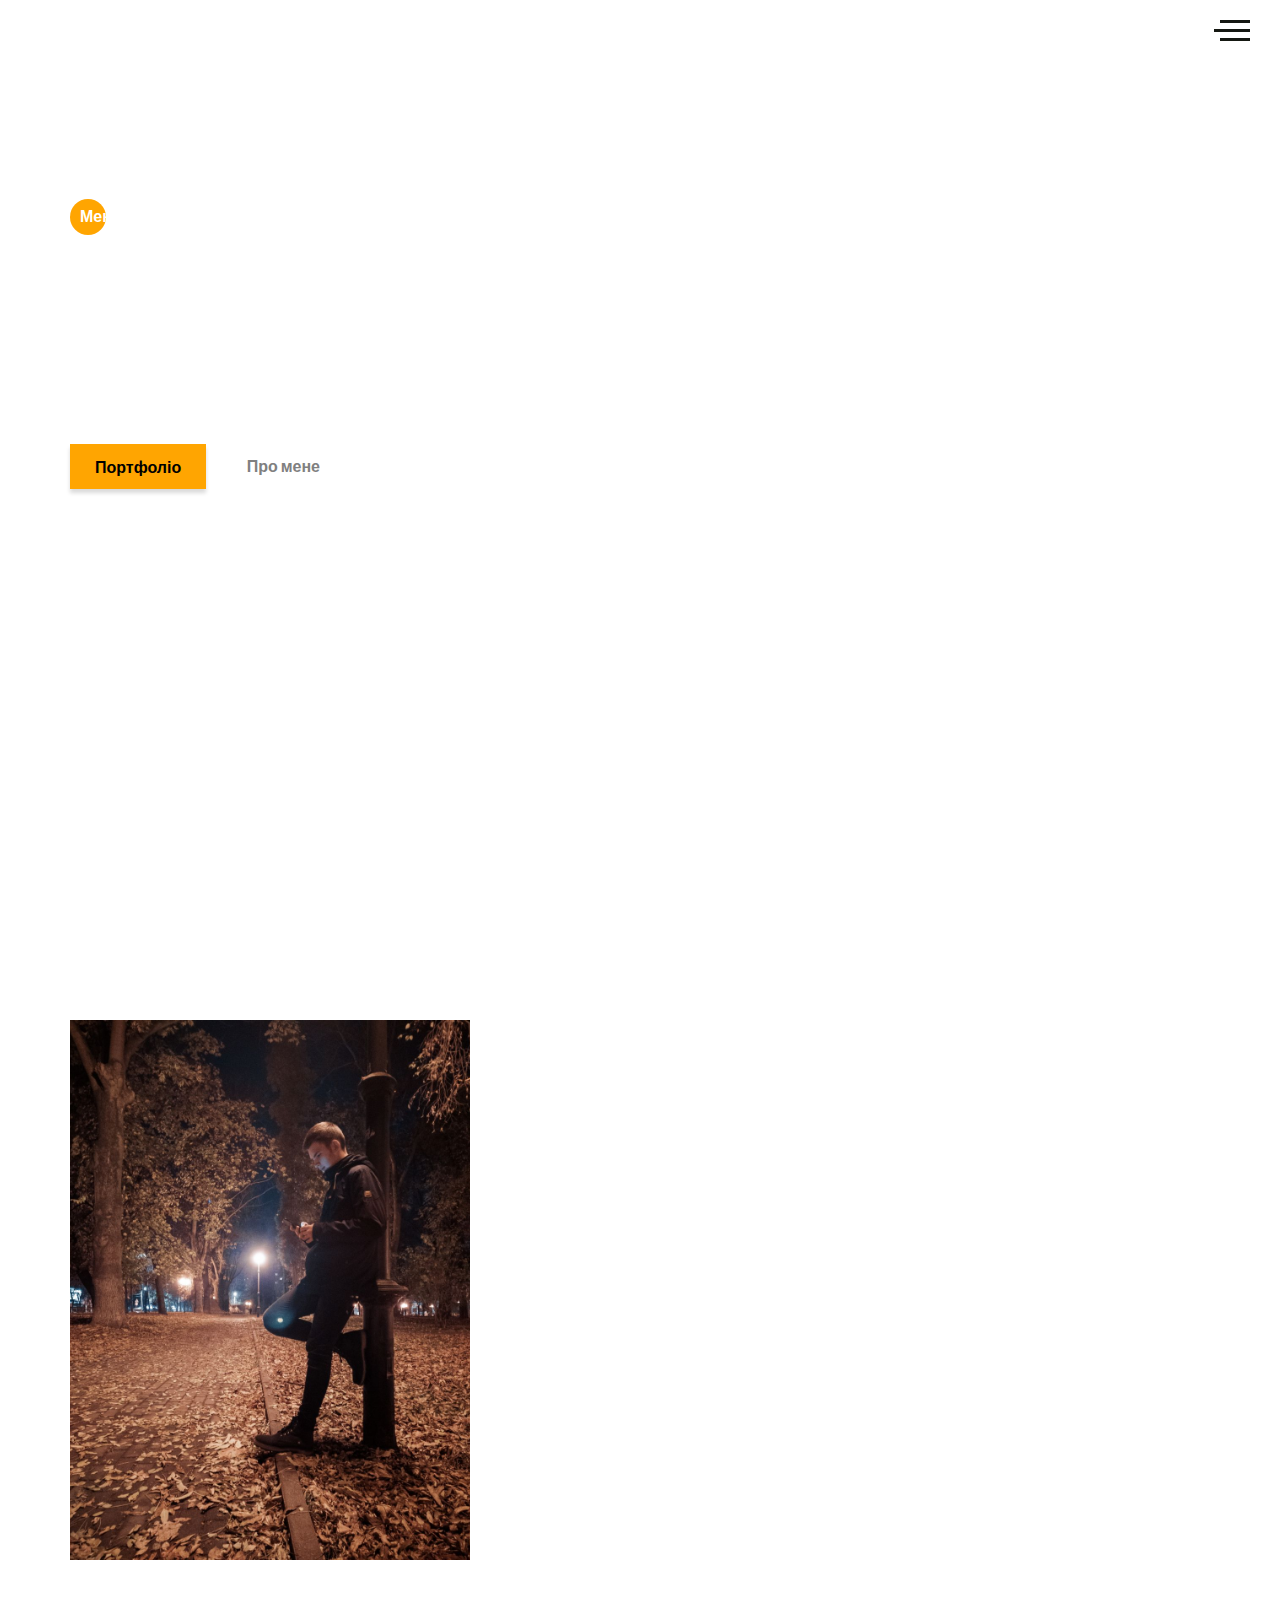
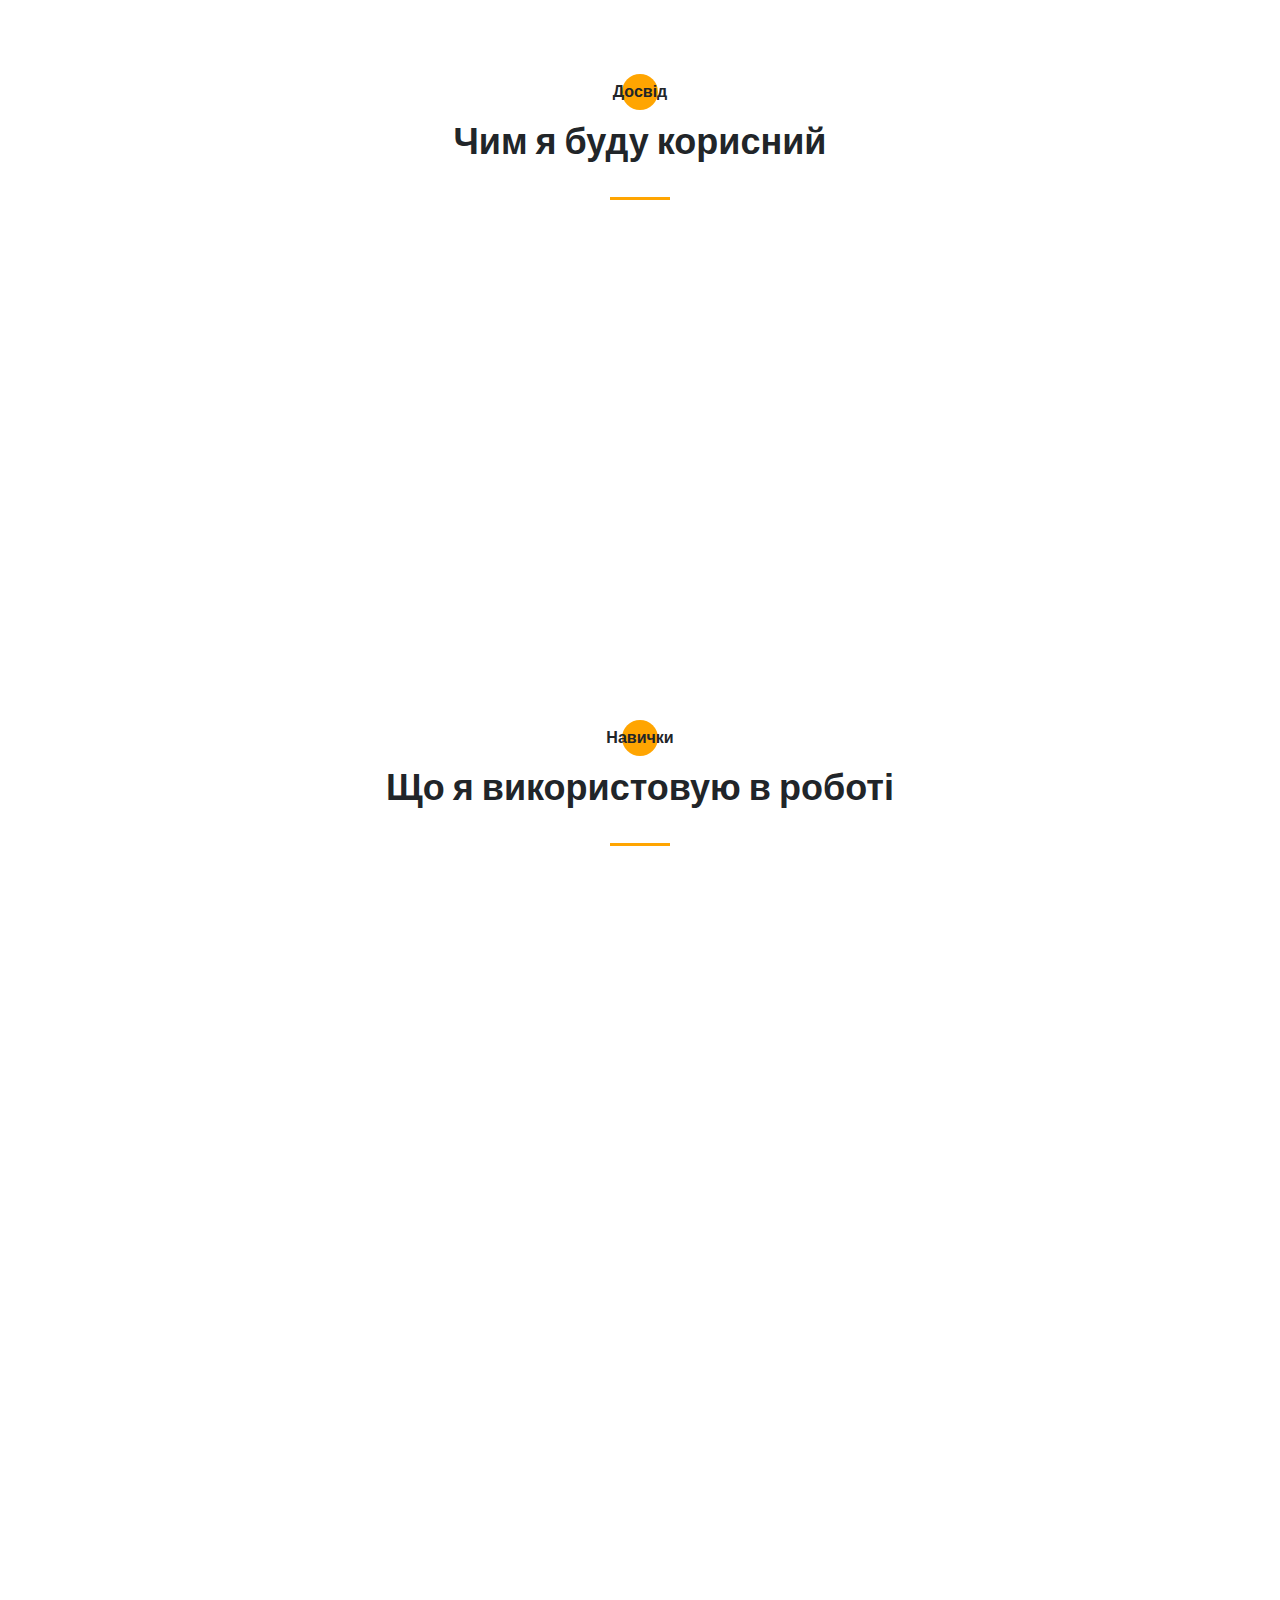
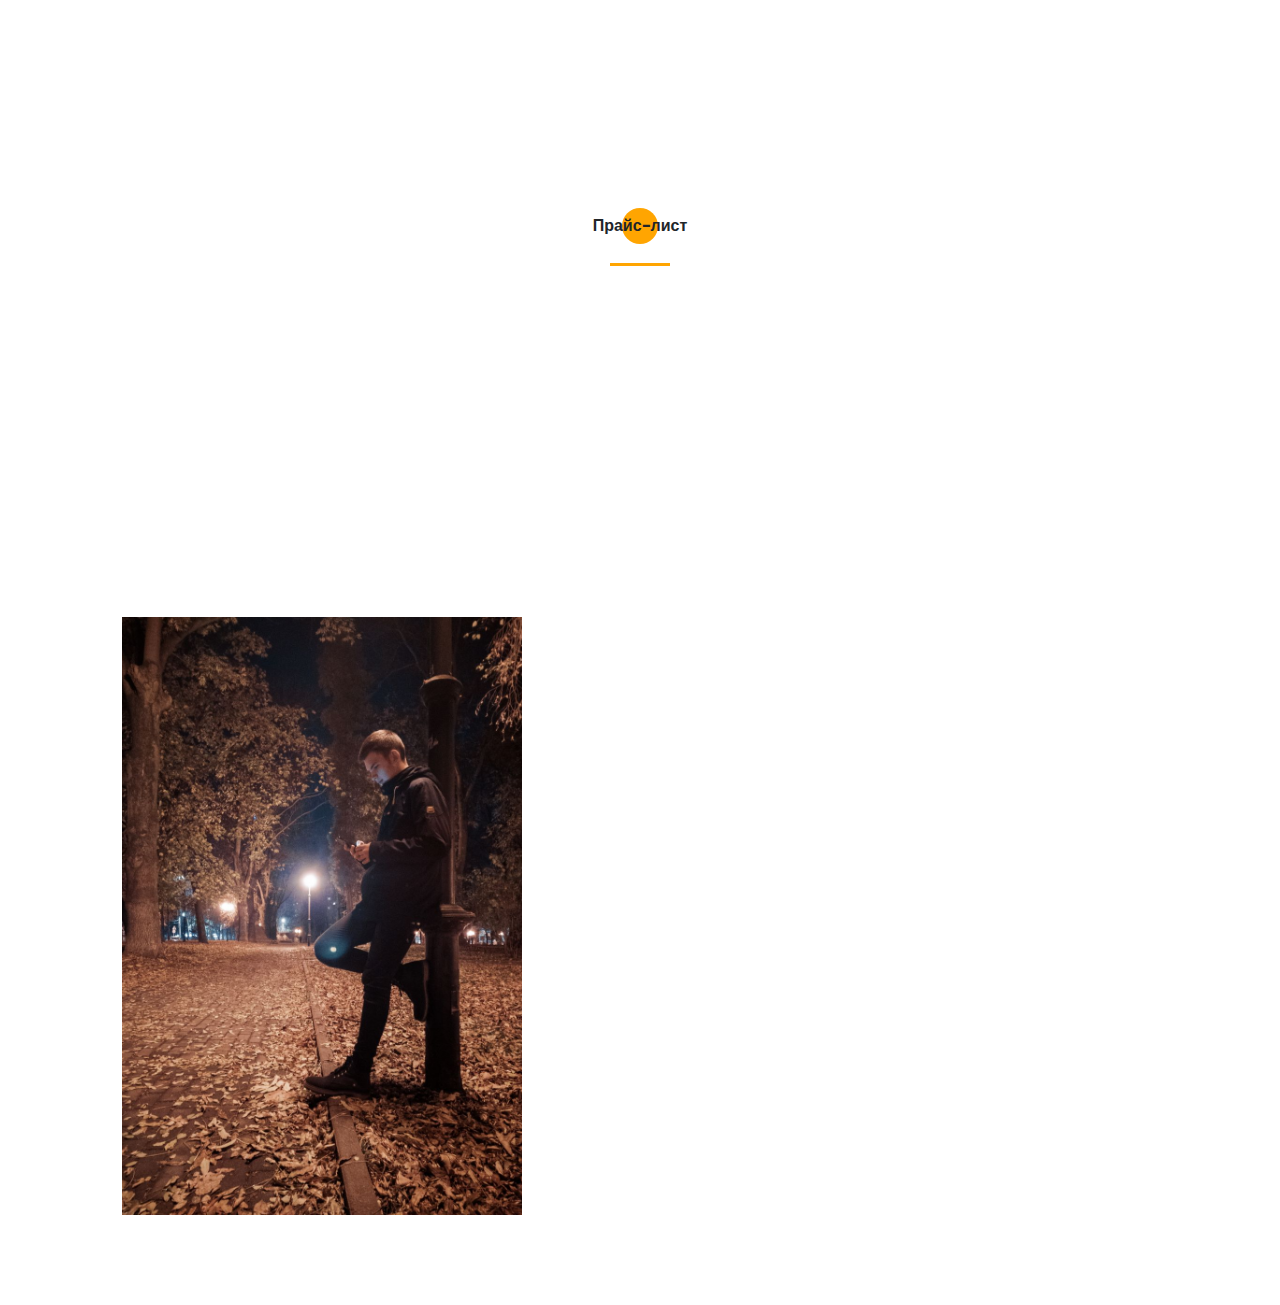
==== commit 582c5b34: "test version 2.0" ====
--- a/index.html
+++ b/index.html
@@ -1,4 +1,4 @@
-<!DOCTYPE html><html lang="ru"><head><meta charset="UTF-8"><meta name="viewport" content="width=device-width,initial-scale=1"><meta http-equiv="X-UA-Compatible" content="ie=edge"><title>Portfolio</title><meta name="title" content="Bogdan Hrushetskyi"><meta name="description" content="Тут ви зможете ознайомитися з моїми роботами і дізнатися більше про мене"><!-- Primary Meta Tags --><title>Bogdan Hrushetskyi's portfolio</title><meta name="title" content="Bogdan Hrushetskyi's portfolio"><meta name="description" content="Тут ви зможете ознайомитися з моїми роботами і дізнатися більше про мене"><!-- Open Graph / Facebook --><meta property="og:type" content="website"><meta property="og:url" content="https://metatags.io/"><meta property="og:title" content="Bogdan Hrushetskyi's portfolio"><meta property="og:description" content="Тут ви зможете ознайомитися з моїми роботами і дізнатися більше про мене"><meta property="og:image" content="https://metatags.io/assets/meta-tags-16a33a6a8531e519cc0936fbba0ad904e52d35f34a46c97a2c9f6f7dd7d336f2.png"><!-- Twitter --><meta property="twitter:card" content="summary_large_image"><meta property="twitter:url" content="https://metatags.io/"><meta property="twitter:title" content="Bogdan Hrushetskyi's portfolio"><meta property="twitter:description" content="Тут ви зможете ознайомитися з моїми роботами і дізнатися більше про мене"><meta property="twitter:image" content="https://metatags.io/assets/meta-tags-16a33a6a8531e519cc0936fbba0ad904e52d35f34a46c97a2c9f6f7dd7d336f2.png"><!-- Favicon  --><link rel="apple-touch-icon" sizes="57x57" href="icons/favicon//apple-icon-57x57.png"><link rel="apple-touch-icon" sizes="60x60" href="icons/favicon//apple-icon-60x60.png"><link rel="apple-touch-icon" sizes="72x72" href="icons/favicon//apple-icon-72x72.png"><link rel="apple-touch-icon" sizes="76x76" href="icons/favicon//apple-icon-76x76.png"><link rel="apple-touch-icon" sizes="114x114" href="icons/favicon//apple-icon-114x114.png"><link rel="apple-touch-icon" sizes="120x120" href="icons/favicon//apple-icon-120x120.png"><link rel="apple-touch-icon" sizes="144x144" href="icons/favicon//apple-icon-144x144.png"><link rel="apple-touch-icon" sizes="152x152" href="icons/favicon//apple-icon-152x152.png"><link rel="apple-touch-icon" sizes="180x180" href="icons/favicon//apple-icon-180x180.png"><link rel="icon" type="image/png" sizes="192x192" href="icons/favicon//android-icon-192x192.png"><link rel="icon" type="image/png" sizes="32x32" href="icons/favicon//favicon-32x32.png"><link rel="icon" type="image/png" sizes="96x96" href="icons/favicon//favicon-96x96.png"><link rel="icon" type="image/png" sizes="16x16" href="icons/favicon//favicon-16x16.png"><link rel="manifest" href="icons/favicon//manifest.json"><meta name="msapplication-TileColor" content="#ffffff"><meta name="msapplication-TileImage" content="icons/favicon//ms-icon-144x144.png"><meta name="theme-color" content="#ffffff"><link rel="stylesheet" href="css/style.min.css"></head><body><aside class="sidepanel"><a href="https://www.linkedin.com/in/bogdan-hrushetskyi-04a934222/" class="sidepanel__link"><!-- <svg width="20" height="20" viewBox="0 0 20 20" fill="none" xmlns="http://www.w3.org/2000/svg">
+<!DOCTYPE html><html lang="ua"><head><meta charset="UTF-8"><meta name="viewport" content="width=device-width,initial-scale=1"><meta http-equiv="X-UA-Compatible" content="ie=edge"><title>Portfolio</title><meta name="title" content="Bogdan Hrushetskyi"><meta name="description" content="Тут ви зможете ознайомитися з моїми роботами і дізнатися більше про мене"><meta property="og:url" content="https://bogdangrushetsky.github.io/"><!-- Primary Meta Tags --><title>Bogdan Hrushetskyi's portfolio</title><meta name="title" content="Bogdan Hrushetskyi's portfolio"><meta name="description" content="Тут ви зможете ознайомитися з моїми роботами і дізнатися більше про мене"><!-- Open Graph / Facebook --><meta property="og:type" content="website"><meta property="og:url" content="https://metatags.io/"><meta property="og:title" content="Bogdan Hrushetskyi's portfolio"><meta property="og:description" content="Тут ви зможете ознайомитися з моїми роботами і дізнатися більше про мене"><meta property="og:image" content="meta_photo.jpg"><!-- Twitter --><meta property="twitter:card" content="summary_large_image"><meta property="twitter:url" content="https://metatags.io/"><meta property="twitter:title" content="Bogdan Hrushetskyi's portfolio"><meta property="twitter:description" content="Тут ви зможете ознайомитися з моїми роботами і дізнатися більше про мене"><meta property="twitter:image" content="meta_photo.jpg"><!-- Favicon  --><link rel="apple-touch-icon" sizes="57x57" href="icons/favicon//apple-icon-57x57.png"><link rel="apple-touch-icon" sizes="60x60" href="icons/favicon//apple-icon-60x60.png"><link rel="apple-touch-icon" sizes="72x72" href="icons/favicon//apple-icon-72x72.png"><link rel="apple-touch-icon" sizes="76x76" href="icons/favicon//apple-icon-76x76.png"><link rel="apple-touch-icon" sizes="114x114" href="icons/favicon//apple-icon-114x114.png"><link rel="apple-touch-icon" sizes="120x120" href="icons/favicon//apple-icon-120x120.png"><link rel="apple-touch-icon" sizes="144x144" href="icons/favicon//apple-icon-144x144.png"><link rel="apple-touch-icon" sizes="152x152" href="icons/favicon//apple-icon-152x152.png"><link rel="apple-touch-icon" sizes="180x180" href="icons/favicon//apple-icon-180x180.png"><link rel="icon" type="image/png" sizes="192x192" href="icons/favicon//android-icon-192x192.png"><link rel="icon" type="image/png" sizes="32x32" href="icons/favicon//favicon-32x32.png"><link rel="icon" type="image/png" sizes="96x96" href="icons/favicon//favicon-96x96.png"><link rel="icon" type="image/png" sizes="16x16" href="icons/favicon//favicon-16x16.png"><link rel="manifest" href="icons/favicon//manifest.json"><meta name="msapplication-TileColor" content="#ffffff"><meta name="msapplication-TileImage" content="icons/favicon//ms-icon-144x144.png"><meta name="theme-color" content="#ffffff"><link rel="stylesheet" href="css/style.min.css"></head><body><aside class="sidepanel"><a href="https://www.linkedin.com/in/bogdan-hrushetskyi-04a934222/" class="sidepanel__link"><!-- <svg width="20" height="20" viewBox="0 0 20 20" fill="none" xmlns="http://www.w3.org/2000/svg">
                 <path d="M-7.46167e-07 2.92969L-1.28061e-07 17.0703C-5.74539e-08 18.6856 1.31439 20 2.92969 20L17.0703 20C18.6856 20 20 18.6856 20 17.0703L20 11.1719L12.9297 11.1719L12.9297 13.5156L9.41406 13.5156L9.41406 11.1719L7.03125 11.1719C5.09262 11.1719 3.51562 9.59488 3.51562 7.65625L3.51562 4.10156L7.03125 4.10156L7.03125 7.65625L9.41406 7.65625L9.41406 4.10156L12.9297 4.6875L12.9297 7.65625L20 7.65625L20 2.92969C20 1.31439 18.6856 -8.16774e-07 17.0703 -7.46167e-07L2.92969 -1.28061e-07C1.31439 -5.74539e-08 -8.16774e-07 1.31439 -7.46167e-07 2.92969Z" fill="grey"/>
             </svg> --> <svg xmlns="http://www.w3.org/2000/svg" width="20" height="20" viewBox="0 0 20 20"><path fill="grey" fill-rule="evenodd" d="M144 7339h-4v-6.999c0-1.92-.847-2.991-2.366-2.991-1.653 0-2.634 1.116-2.634 2.991V7339h-4v-13h4v1.462s1.255-2.202 4.083-2.202c2.829 0 4.917 1.726 4.917 5.298V7339zm-17.558-15.079a2.451 2.451 0 0 1-2.442-2.461 2.451 2.451 0 0 1 2.442-2.46 2.451 2.451 0 0 1 2.441 2.46 2.45 2.45 0 0 1-2.441 2.461zM124 7339h5v-13h-5v13z" transform="translate(-124 -7319)"/></svg> </a><a href="#" class="sidepanel__link"><svg width="20" height="20" viewBox="0 0 20 20" fill="none" xmlns="http://www.w3.org/2000/svg"><path d="M-6.01032e-07 6.25L-2.73196e-07 13.75C-1.22337e-07 17.2012 2.79875 20 6.25 20L13.75 20C17.2013 20 20 17.2012 20 13.75L20 6.25C20 2.79875 17.2012 -7.51891e-07 13.75 -6.01032e-07L6.25 -2.73196e-07C2.79875 -1.22337e-07 -7.51891e-07 2.79875 -6.01032e-07 6.25ZM13.75 1.875C16.1625 1.875 18.125 3.8375 18.125 6.25L18.125 13.75C18.125 16.1625 16.1625 18.125 13.75 18.125L6.25 18.125C3.8375 18.125 1.875 16.1625 1.875 13.75L1.875 6.25C1.875 3.8375 3.8375 1.875 6.25 1.875L13.75 1.875Z" fill="grey"/><path d="M5 10C5 12.7612 7.23875 15 10 15C12.7613 15 15 12.7612 15 10C15 7.23875 12.7612 5 10 5C7.23875 5 5 7.23875 5 10ZM13.125 10C13.125 11.7225 11.7225 13.125 10 13.125C8.27625 13.125 6.875 11.7225 6.875 10C6.875 8.2775 8.27625 6.875 10 6.875C11.7225 6.875 13.125 8.2775 13.125 10Z" fill="grey"/><path d="M5.29123 4.625C5.29123 4.25704 4.99295 3.95875 4.62499 3.95875C4.25703 3.95875 3.95874 4.25704 3.95874 4.625C3.95874 4.99296 4.25703 5.29125 4.62499 5.29125C4.99295 5.29125 5.29123 4.99296 5.29123 4.625Z" fill="grey"/></svg> </a><a href="https://github.com/BogdanGrushetsky" class="sidepanel__link"><svg width="19" height="20" viewBox="0 0 19 20" fill="none" xmlns="http://www.w3.org/2000/svg"><path d="M-4.37114e-07 9.99951C-1.95608e-07 15.5245 4.36167 19.9995 9.74107 19.9995C14.0457 19.9995 17.6962 17.1345 18.9832 13.162C19.0749 12.662 18.7734 12.4787 18.5148 12.4787C18.2835 12.4787 17.6706 12.487 16.8585 12.4912C17.4459 15.2728 15.5517 15.8595 15.5517 15.8595C14.4274 16.3145 14.1267 16.972 14.1267 16.972C13.5228 17.8778 13.5352 16.902 13.5352 16.902C13.603 15.8978 14.5389 15.3703 14.5389 15.3703C16.0283 14.4787 15.5979 13.0295 15.3493 12.4578C14.719 12.3678 14.2903 12.1103 14.0466 11.8245C13.8029 14.0453 12.9652 16.3795 9.23304 16.3795C8.16988 16.3795 7.30085 15.992 6.61933 15.3503C6.37316 15.4628 5.3827 15.8003 4.04116 15.2628C4.04116 15.2628 3.78012 14.4253 5.03988 12.5128C4.82345 11.7128 4.71606 10.8628 4.7111 10.0128C4.71606 9.16284 4.82345 8.31285 5.03988 7.51284C3.78012 5.61285 4.04116 4.77535 4.04116 4.77535C5.3827 4.23785 6.37316 4.57534 6.61933 4.67535C7.30085 4.03785 8.16988 3.65035 9.23304 3.65035C12.9752 3.65035 13.7987 5.98784 14.0383 8.21284C14.3307 7.86284 14.928 7.53784 15.8408 7.53784C17.1444 7.53784 18.1918 7.55034 18.5082 7.55034C18.7635 7.55034 19.0683 7.37534 18.9708 6.86284C17.692 2.86201 14.0391 -0.000488895 9.74107 -0.000488707C4.36167 -0.000488472 -6.7851e-07 4.47701 -4.37114e-07 9.99951Z" fill="grey"/></svg></a><div class="sidepanel__divider"></div><div class="sidepanel__text"><span>Соціальні мережі</span></div></aside><div class="menu"><div class="menu__block"><div class="menu__close"><svg width="29" height="30" viewBox="0 0 29 30" fill="none" xmlns="http://www.w3.org/2000/svg"><path d="M17.1568 14.5231L28.4489 3.23075C29.1837 2.49623 29.1837 1.30861 28.4489 0.574085C27.7144 -0.160437 26.5267 -0.160437 25.7922 0.574085L14.4998 11.8665L3.20781 0.574085C2.47295 -0.160437 1.28567 -0.160437 0.551149 0.574085C-0.183716 1.30861 -0.183716 2.49623 0.551149 3.23075L11.8432 14.5231L0.551149 25.8155C-0.183716 26.55 -0.183716 27.7376 0.551149 28.4721C0.917206 28.8385 1.39852 29.0226 1.87948 29.0226C2.36045 29.0226 2.84141 28.8385 3.20781 28.4721L14.4998 17.1798L25.7922 28.4721C26.1586 28.8385 26.6396 29.0226 27.1205 29.0226C27.6015 29.0226 28.0825 28.8385 28.4489 28.4721C29.1837 27.7376 29.1837 26.55 28.4489 25.8155L17.1568 14.5231Z" fill="black"/></svg></div><nav><ul class="menu__list"><li class="menu__link"><a href="#about">ПРО МЕНЕ</a></li><li class="menu__link"><a href="#resume">МІЙ ДОСВІД</a></li><li class="menu__link"><a href="#skills">МОЇ НАВИЧКИ</a></li><!-- <li class="menu__link"><a href="#">МОЇ РОБОТИ</a></li> --><li class="menu__link"><a href="#price">ПРАЙС-ЛИСТ</a></li><li class="menu__link"><a href="#contacts">КОНТАКТИ</a></li></ul></nav><div class="menu__social"><a href="https://github.com/BogdanGrushetsky"><svg width="20" height="19" viewBox="0 0 20 19" fill="none" xmlns="http://www.w3.org/2000/svg"><path d="M10 0C4.475 0 0 4.36167 0 9.74107C0 14.0457 2.865 17.6962 6.8375 18.9832C7.3375 19.0749 7.52083 18.7734 7.52083 18.5148C7.52083 18.2835 7.5125 17.6706 7.50833 16.8585C4.72667 17.4459 4.14 15.5517 4.14 15.5517C3.685 14.4274 3.0275 14.1267 3.0275 14.1267C2.12167 13.5228 3.0975 13.5352 3.0975 13.5352C4.10167 13.603 4.62917 14.5389 4.62917 14.5389C5.52083 16.0283 6.97 15.5979 7.54167 15.3493C7.63167 14.719 7.88917 14.2903 8.175 14.0466C5.95417 13.8029 3.62 12.9652 3.62 9.23304C3.62 8.16988 4.0075 7.30085 4.64917 6.61934C4.53667 6.37317 4.19917 5.3827 4.73667 4.04116C4.73667 4.04116 5.57417 3.78012 7.48667 5.03988C8.28667 4.82345 9.13667 4.71606 9.98667 4.7111C10.8367 4.71606 11.6867 4.82345 12.4867 5.03988C14.3867 3.78012 15.2242 4.04116 15.2242 4.04116C15.7617 5.3827 15.4242 6.37317 15.3242 6.61934C15.9617 7.30085 16.3492 8.16988 16.3492 9.23304C16.3492 12.9752 14.0117 13.7987 11.7867 14.0383C12.1367 14.3307 12.4617 14.928 12.4617 15.8408C12.4617 17.1444 12.4492 18.1918 12.4492 18.5082C12.4492 18.7635 12.6242 19.0683 13.1367 18.9708C17.1375 17.692 20 14.0391 20 9.74107C20 4.36167 15.5225 0 10 0Z" fill="#212121"/></svg> </a><a href="#"><svg width="20" height="20" viewBox="0 0 20 20" fill="none" xmlns="http://www.w3.org/2000/svg"><path d="M13.7495 0L6.24951 0C2.79826 0 -0.000488281 2.79875 -0.000488281 6.25L-0.000488281 13.75C-0.000488281 17.2013 2.79826 20 6.24951 20L13.7495 20C17.2008 20 19.9995 17.2013 19.9995 13.75L19.9995 6.25C19.9995 2.79875 17.2008 0 13.7495 0ZM18.1245 13.75C18.1245 16.1625 16.162 18.125 13.7495 18.125L6.24951 18.125C3.83701 18.125 1.87451 16.1625 1.87451 13.75L1.87451 6.25C1.87451 3.8375 3.83701 1.875 6.24951 1.875L13.7495 1.875C16.162 1.875 18.1245 3.8375 18.1245 6.25L18.1245 13.75Z" fill="black"/><path d="M9.99951 5C7.23826 5 4.99951 7.23875 4.99951 10C4.99951 12.7613 7.23826 15 9.99951 15C12.7608 15 14.9995 12.7613 14.9995 10C14.9995 7.23875 12.7608 5 9.99951 5ZM9.99951 13.125C8.27701 13.125 6.87451 11.7225 6.87451 10C6.87451 8.27625 8.27701 6.875 9.99951 6.875C11.722 6.875 13.1245 8.27625 13.1245 10C13.1245 11.7225 11.722 13.125 9.99951 13.125Z" fill="black"/><path d="M15.3745 5.29123C15.7425 5.29123 16.0408 4.99295 16.0408 4.62499C16.0408 4.25703 15.7425 3.95874 15.3745 3.95874C15.0065 3.95874 14.7083 4.25703 14.7083 4.62499C14.7083 4.99295 15.0065 5.29123 15.3745 5.29123Z" fill="black"/></svg> </a><!-- <a href="#">
             <svg
@@ -13,7 +13,23 @@
                 fill="black"
               />
             </svg>
-          </a> --> <a href="https://www.linkedin.com/in/bogdan-hrushetskyi-04a934222/"><svg xmlns="http://www.w3.org/2000/svg" width="20" height="20" viewBox="0 0 20 20"><path fill="black" fill-rule="evenodd" d="M144 7339h-4v-6.999c0-1.92-.847-2.991-2.366-2.991-1.653 0-2.634 1.116-2.634 2.991V7339h-4v-13h4v1.462s1.255-2.202 4.083-2.202c2.829 0 4.917 1.726 4.917 5.298V7339zm-17.558-15.079a2.451 2.451 0 0 1-2.442-2.461 2.451 2.451 0 0 1 2.442-2.46 2.451 2.451 0 0 1 2.441 2.46 2.45 2.45 0 0 1-2.441 2.461zM124 7339h5v-13h-5v13z" transform="translate(-124 -7319)"/></svg></a></div></div><div class="menu__overlay"></div></div><section class="promo"><div class="hamburger"><span></span> <span class="long"></span> <span></span></div><div class="container"><div class="title title_fz16 promo__subtitle">Мене звати Богдан Грушецький</div><h1 class="title title_fz48 promo__title">Я web-розробник з міста Івано-Франківськ</h1><div class="promo__btns"><a href="#resume" class="promo__link btn">Портфоліо</a> <a href="#about" class="promo__link">Про мене</a></div></div></section><section class="about" id="about"><div class="container"><div class="about__wrapper"><div class="about__photo"><img src="img/main_photo_my.jpg" alt="photo"></div><div class="about__descr"><h2 class="title title_fz16 about__title">Про мене</h2><div class="title title_fz36 about__subtitle">Мене звати Богдан</div><div class="divider"></div><p class="about__text">Lorem ipsum dolor sit amet, consectetur adipiscing elit, sed do eiusmod tempor incididunt ut labore et dolore magna aliqua. Ut enim ad minim veniam, quis nostrud exercitation ullamco laboris nisi ut aliquip ex ea commodo consequat. Duis aute irure dolor in reprehenderit in voluptate velit esse cillum dolore eu fugiat nulla pariatur. Excepteur sint occaecat cupidatat non proident, sunt in culpa qui officia deserunt mollit anim id est laborum</p></div><div class="about__skills"><div class="about__skills-item"><div class="about__skills-circle"><img src="icons/about_me/web_development.svg" alt="web-dev"></div><div><div class="title title_fz14">Web-розробка</div><p class="about__skills-text">Lorem ipsum dolor sit amet, consectetur adipiscing elit, sed do eiusmod tempor incididunt ut labore et dolore magna aliqua.</p></div></div><div class="about__skills-item"><div class="about__skills-circle"><img src="icons/about_me/mobile_dev.svg" alt="mobile-dev"></div><div><div class="title title_fz14">Розробка додатків</div><p class="about__skills-text">Lorem ipsum dolor sit amet, consectetur adipiscing elit, sed do eiusmod tempor incididunt ut labore et dolore magna aliqua.</p></div></div><div class="about__skills-item"><div class="about__skills-circle"><img src="icons/about_me/design.svg" alt="design"></div><div><div class="title title_fz14">UI/UX Design</div><p class="about__skills-text">Lorem ipsum dolor sit amet, consectetur adipiscing elit, sed do eiusmod tempor incididunt ut labore et dolore magna aliqua.</p></div></div></div></div></div></section><section class="resume" id="resume"><div class="container"><h2 class="title title_fz16 title__section-title">Досвід</h2><div class="title title_fz36 title__section-subtitle">Чим я буду корисний</div><div class="divider"></div><div class="resume__wrapper"><div class="resume__column"><h3 class="title title_fz20 resume__column-title">Освіта</h3><ul><li><div class="resume__item"><div class="resume__item-head"><div class="resume__item-icon"><img src="icons/experience/university.svg" alt="university"></div><h4 class="title title_fz14">ІФНТУНГ</h4><div class="resume__item-location">Диплом бакалавра | ІФ (2019-2021)</div></div><p class="resume__item-body">Lorem ipsum dolor sit amet, consectetur adipiscing elit, sed do eiusmod tempor incididunt ut labore et dolore magna aliqua.Lorem ipsum dolor sit amet, consectetur adipiscing elit, sed do eiusmo.</p></div></li><li><div class="resume__item"><div class="resume__item-head"><div class="resume__item-icon"><img src="icons/experience/courses.svg" alt="courses"></div><h4 class="title title_fz14">Udemy</h4><div class="resume__item-location">Курси по Web-розробці</div></div><p class="resume__item-body">Lorem ipsum dolor sit amet, consectetur adipiscing elit, sed do eiusmod tempor incididunt ut labore et dolore magna aliqua.Lorem ipsum dolor sit amet, consectetur adipiscing elit, sed do eiusmo.</p></div></li></ul></div><div class="resume__column"><h3 class="title title_fz20 resume__column-title">Досвід роботи</h3><ul><li><div class="resume__item"><div class="resume__item-head"><div class="resume__item-icon"><img src="icons/experience/developer.svg" alt="developer"></div><h4 class="title title_fz14">Front-End Developer</h4><div class="resume__item-location">Freelance | IT academy (2020-2021)</div></div><p class="resume__item-body">Lorem ipsum dolor sit amet, consectetur adipiscing elit, sed do eiusmod tempor incididunt ut labore et dolore magna aliqua.Lorem ipsum dolor sit amet, consectetur adipiscing elit, sed do eiusmo.</p></div></li><li><div class="resume__item"><div class="resume__item-head"><div class="resume__item-icon"><img src="icons/experience/designer.svg" alt="designer"></div><h4 class="title title_fz14">UI/UX Designer</h4><div class="resume__item-location">IT academy (2020)</div></div><p class="resume__item-body">Lorem ipsum dolor sit amet, consectetur adipiscing elit, sed do eiusmod tempor incididunt ut labore et dolore magna aliqua.Lorem ipsum dolor sit amet, consectetur adipiscing elit, sed do eiusmo.</p></div></li></ul></div></div></div></section><section class="skills" id="skills"><div class="container"><h2 class="title title_fz16 title__section-title">Навички</h2><div class="title title_fz36 title__section-subtitle">Що я використовую в роботі</div><div class="divider"></div><div class="skills__items"><div class="skills__item"><div class="skills__item-img"><img src="icons/skills/html5.svg" alt="html5"></div><h3 class="title title_fz14">HTML5</h3><p>Саме він створює каркас вашого сайту або програми, а п'ята версія дозволить мені створювати більш SEO-оптимізовану структуру вашого продукту</p></div><div class="skills__item"><div class="skills__item-img"><img src="icons/skills/css3.svg" alt="css3"></div><h3 class="title title_fz14">CSS3</h3><p>Ця мова стилів дозволяє мені створювати абсолютно будь-який зовнішній вигляд вашого сайту або програми. Все обмежується лише вашою фантазією!</p></div><div class="skills__item"><div class="skills__item-img"><img src="icons/skills/js.svg" alt="java script"></div><h3 class="title title_fz14">Java Script</h3><p>Ця мова програмування дозволяє оживити все що завгодно: слайдери, вікна, підказки, вкладки, отримання даних від сервера і багато іншого</p></div><div class="skills__item"><div class="skills__item-img"><img src="icons/skills/jquery.svg" alt="Jquery"></div><h3 class="title title_fz14">Jquery</h3><p>Бібліотека Jquery дозволить прискорити розробку. Без необхідності інтегрувати в проект ми її не будемо, але навик роботи з нею присутній</p></div><div class="skills__item"><div class="skills__item-img"><img src="icons/skills/react.svg" alt="React"></div><h3 class="title title_fz14">React</h3><p>Ця бібліотека дозволяє створювати web-додатки. Ми можемо створити максимально інтерактивний продукт саме під ваші цілі</p></div><div class="skills__item"><div class="skills__item-img"><img src="icons/skills/node.js.svg" alt="Node.js"></div><h3 class="title title_fz14">Node.js</h3><p>Ця платформа дозволяє створювати бекенд для вашого продукту - "Мізки", які будуть виконувати дії, які користувач не бачить</p></div><div class="skills__item"><div class="skills__item-img"><img src="icons/skills/mysql-horizontal.svg" alt="MySQL"></div><h3 class="title title_fz14">MySQL</h3><p>Це реляційна база даних, яка буде зберігати дані вашого сайту або програми</p></div></div><div class="skills__ratings"><div class="skills__ratings-item"><div class="title title_fz14 skills__ratings-title">Створення сайтів</div><div class="skills__ratings-counter">100%</div><div class="skills__ratings-line"><span></span></div></div><div class="skills__ratings-item"><div class="title title_fz14 skills__ratings-title">Створення додатків</div><div class="skills__ratings-counter">85%</div><div class="skills__ratings-line"><span></span></div></div><div class="skills__ratings-item"><div class="title title_fz14 skills__ratings-title">Робота з даними</div><div class="skills__ratings-counter">90%</div><div class="skills__ratings-line"><span></span></div></div><div class="skills__ratings-item"><div class="title title_fz14 skills__ratings-title">Креативність</div><div class="skills__ratings-counter">75%</div><div class="skills__ratings-line"><span></span></div></div><div class="skills__ratings-item"><div class="title title_fz14 skills__ratings-title">Створення дизайну</div><div class="skills__ratings-counter">90%</div><div class="skills__ratings-line"><span></span></div></div><div class="skills__ratings-item"><div class="title title_fz14 skills__ratings-title">Soft skills</div><div class="skills__ratings-counter">95%</div><div class="skills__ratings-line"><span></span></div></div></div></div></section><!-- <section class="portfolio">
+          </a> --> <a href="https://www.linkedin.com/in/bogdan-hrushetskyi-04a934222/"><svg xmlns="http://www.w3.org/2000/svg" width="20" height="20" viewBox="0 0 20 20"><path fill="black" fill-rule="evenodd" d="M144 7339h-4v-6.999c0-1.92-.847-2.991-2.366-2.991-1.653 0-2.634 1.116-2.634 2.991V7339h-4v-13h4v1.462s1.255-2.202 4.083-2.202c2.829 0 4.917 1.726 4.917 5.298V7339zm-17.558-15.079a2.451 2.451 0 0 1-2.442-2.461 2.451 2.451 0 0 1 2.442-2.46 2.451 2.451 0 0 1 2.441 2.46 2.45 2.45 0 0 1-2.441 2.461zM124 7339h5v-13h-5v13z" transform="translate(-124 -7319)"/></svg></a></div></div><div class="menu__overlay"></div></div><section class="promo"><div class="hamburger"><span></span> <span class="long"></span> <span></span></div><div class="container"><div class="title title_fz16 promo__subtitle">Мене звати Богдан Грушецький</div><h1 class="title title_fz48 promo__title">Я web-розробник з міста Івано-Франківськ</h1><div class="promo__btns"><a href="#resume" class="promo__link btn">Портфоліо</a> <a href="#about" class="promo__link" style="color: grey;">Про мене</a></div></div></section><section class="about" id="about"><div class="container"><div class="about__wrapper"><div class="about__photo"><img src="img/main_photo_my.jpg" alt="photo"></div><div class="about__descr box"><h2 class="title title_fz16 about__title">Про мене</h2><div class="title title_fz36 about__subtitle">Мене звати Богдан</div><div class="divider"></div><p class="about__text">Я є студент Івано-Франківського національного технічного університету нафти і газу. Я навчаюся на 3 курсі, спеціальність "Автоматизація комп'ютерних систем". Я добре знаю про розробку програмного забезпечення, методи тестування програмного забезпечення та життєвий цикл розробки програмного забезпечення. Великий досвід створення веб-сайтів: Landing pages, Single page application.</p></div><div class="about__skills box"><div class="about__skills-item"><div class="about__skills-circle"><img src="icons/about_me/web_development.svg" alt="web-dev"></div><div><div class="title title_fz14">Web-розробка</div><p class="about__skills-text">Створюю верстку сторінок та конфігурую вебсервер.</p></div></div><div class="about__skills-item"><div class="about__skills-circle"><img src="icons/about_me/mobile_dev.svg" alt="mobile-dev"></div><div><div class="title title_fz14">Розробка додатків</div><p class="about__skills-text">Проектую та створюю прості Web-додатки.</p></div></div><div class="about__skills-item"><div class="about__skills-circle"><img src="icons/about_me/design.svg" alt="design"></div><div><div class="title title_fz14">UI/UX Design</div><p class="about__skills-text">Будую web-дизайн.</p></div></div></div></div></div></section><section class="resume" id="resume"><div class="container"><h2 class="title title_fz16 title__section-title">Досвід</h2><div class="title title_fz36 title__section-subtitle">Чим я буду корисний</div><div class="divider"></div><div class="resume__wrapper box"><div class="resume__column"><h3 class="title title_fz20 resume__column-title">Освіта</h3><ul><li><div class="resume__item"><div class="resume__item-head"><div class="resume__item-icon"><img src="icons/experience/university.svg" alt="university"></div><h4 class="title title_fz14">ІФНТУНГ</h4><div class="resume__item-location">Диплом бакалавра | ІФ (2019-2021)</div></div><p class="resume__item-body">Навчаюся на 3 курсі, спеціальність "Автоматизація комп'ютерних систем".</p></div></li><li><div class="resume__item"><div class="resume__item-head"><div class="resume__item-icon"><img src="icons/experience/courses.svg" alt="courses"></div><h4 class="title title_fz14">Udemy</h4><div class="resume__item-location">Курси по Web-розробці</div></div><p class="resume__item-body">Udemy courses: Web-developer 2021, The Complete JavaScript + React Course - From Scratch to Results, The Complete 2021 Web Development Bootcamp</p></div></li></ul></div><div class="resume__column"><h3 class="title title_fz20 resume__column-title">Досвід роботи</h3><ul><li><div class="resume__item"><div class="resume__item-head"><div class="resume__item-icon"><img src="icons/experience/developer.svg" alt="developer"></div><h4 class="title title_fz14">Front-End Developer</h4><div class="resume__item-location">Freelance | IT academy (2020-2021)</div></div><p class="resume__item-body">Займаюся розробкою сайтів під замовлення, також приймаю участь в різних заходах пов'язаних з програмуванням.</p></div></li><!-- <li>
+                <div class="resume__item">
+                  <div class="resume__item-head">
+                    <div class="resume__item-icon">
+                      <img src="icons/experience/designer.svg" alt="designer" />
+                    </div>
+                    <h4 class="title title_fz14">UI/UX Designer</h4>
+                    <div class="resume__item-location">IT academy (2020)</div>
+                  </div>
+                  <p class="resume__item-body">
+                    Lorem ipsum dolor sit amet, consectetur adipiscing elit, sed
+                    do eiusmod tempor incididunt ut labore et dolore magna
+                    aliqua.Lorem ipsum dolor sit amet, consectetur adipiscing
+                    elit, sed do eiusmo.
+                  </p>
+                </div>
+              </li> --></ul></div></div></div></section><section class="skills" id="skills"><div class="container"><h2 class="title title_fz16 title__section-title">Навички</h2><div class="title title_fz36 title__section-subtitle">Що я використовую в роботі</div><div class="divider"></div><div class="skills__items box"><div class="skills__item"><div class="skills__item-img"><img src="icons/skills/html5.svg" alt="html5"></div><h3 class="title title_fz14">HTML5</h3><p>Саме він створює каркас вашого сайту або програми, а п'ята версія дозволить мені створювати більш SEO-оптимізовану структуру вашого продукту</p></div><div class="skills__item"><div class="skills__item-img"><img src="icons/skills/css3.svg" alt="css3"></div><h3 class="title title_fz14">CSS3</h3><p>Ця мова стилів дозволяє мені створювати абсолютно будь-який зовнішній вигляд вашого сайту або програми. Все обмежується лише вашою фантазією!</p></div><div class="skills__item"><div class="skills__item-img"><img src="icons/skills/js.svg" alt="java script"></div><h3 class="title title_fz14">Java Script</h3><p>Ця мова програмування дозволяє оживити все що завгодно: слайдери, вікна, підказки, вкладки, отримання даних від сервера і багато іншого</p></div><div class="skills__item"><div class="skills__item-img"><img src="icons/skills/jquery.svg" alt="Jquery"></div><h3 class="title title_fz14">Jquery</h3><p>Бібліотека Jquery дозволить прискорити розробку. Без необхідності інтегрувати в проект ми її не будемо, але навик роботи з нею присутній</p></div><div class="skills__item"><div class="skills__item-img"><img src="icons/skills/react.svg" alt="React"></div><h3 class="title title_fz14">React</h3><p>Ця бібліотека дозволяє створювати web-додатки. Ми можемо створити максимально інтерактивний продукт саме під ваші цілі</p></div><div class="skills__item"><div class="skills__item-img"><img src="icons/skills/node.js.svg" alt="Node.js"></div><h3 class="title title_fz14">Node.js</h3><p>Ця платформа дозволяє створювати бекенд для вашого продукту - "Мізки", які будуть виконувати дії, які користувач не бачить</p></div><div class="skills__item"><div class="skills__item-img"><img src="icons/skills/mysql-horizontal.svg" alt="MySQL"></div><h3 class="title title_fz14">MySQL</h3><p>Це реляційна база даних, яка буде зберігати дані вашого сайту або програми</p></div></div><div class="skills__ratings box"><div class="skills__ratings-item"><div class="title title_fz14 skills__ratings-title">Створення сайтів</div><div class="skills__ratings-counter">100%</div><div class="skills__ratings-line"><span></span></div></div><div class="skills__ratings-item"><div class="title title_fz14 skills__ratings-title">Створення додатків</div><div class="skills__ratings-counter">85%</div><div class="skills__ratings-line"><span></span></div></div><div class="skills__ratings-item"><div class="title title_fz14 skills__ratings-title">Робота з даними</div><div class="skills__ratings-counter">90%</div><div class="skills__ratings-line"><span></span></div></div><div class="skills__ratings-item"><div class="title title_fz14 skills__ratings-title">Креативність</div><div class="skills__ratings-counter">75%</div><div class="skills__ratings-line"><span></span></div></div><div class="skills__ratings-item"><div class="title title_fz14 skills__ratings-title">Створення дизайну</div><div class="skills__ratings-counter">90%</div><div class="skills__ratings-line"><span></span></div></div><div class="skills__ratings-item"><div class="title title_fz14 skills__ratings-title">Soft skills</div><div class="skills__ratings-counter">95%</div><div class="skills__ratings-line"><span></span></div></div></div></div></section><!-- <section class="portfolio">
         <div class="container">
             <h2 class="title title_fz16 title__section-title">Портфоліо</h2>
             <div class="title title_fz36 title__section-subtitle">Мої роботи</div>
@@ -40,4 +56,4 @@
                 </a>
             </div>
         </div>
-    </section> --><section class="price" id="price"><div class="container"><h2 class="title title_fz16 title__section-title">Прайс-лист</h2><div class="divider"></div><div class="price__wrapper"><div class="price__item"><div class="price__type">Landing-page</div><div class="price__count">від 100 $</div><div class="price__descr">Односторінковий сайт для презентації послуг / товарів / ...</div></div><div class="price__item"><div class="price__type">Web-додаток</div><div class="price__count">від 1000 $</div><div class="price__descr">Додаток всередині браузера для кращого комфорту</div></div><div class="price__item"><div class="price__type">Корпоративний сайт</div><div class="price__count">від 250 $</div><div class="price__descr">Сайт для вашого бізнесу або компанії</div></div><div class="price__item"><div class="price__type">Android/IOS Додаток</div><div class="price__count">від 350 $</div><div class="price__descr">Додаток для смартфона будь-якої ОС</div></div><div class="price__item"><div class="price__type">Інтернет-магазин</div><div class="price__count">від 400 $</div><div class="price__descr">Інструмент для ваших продажів в мережі</div></div><div class="price__item"><div class="price__type">Дизайн</div><div class="price__count">Індивідуально</div><div class="price__descr">Створю дизайн для вашого сайту / додатка ...</div></div></div></div></section><section class="contacts" id="contacts"><div class="container"><div class="contacts__wrapper"><div class="contacts__photo"><img src="img/main_photo_my.jpg" alt="photo"></div><div class="contacts__descr"><h2 class="title title_fz16 contacts__title">Контакти</h2><div class="title title_fz36 contacts__subtitle">Зв'яжіться зі мною</div><div class="divider"></div><div class="title title_fz14 contacts__text">Будь-яким зручним для вас способом:</div><div class="contacts__social"><a href="https://www.linkedin.com/in/bogdan-hrushetskyi-04a934222/" class="contacts__link"><img src="icons/social/linkedin (2).svg" alt="facebook"> </a><a href="#" class="contacts__link"><img src="icons/social/telegram.svg" alt="telegram"> </a><a href="#" class="contacts__link"><img src="icons/social/instagram_straight.svg" alt="instagram"></a></div><div class="title title_fz14 contacts__text">Або залиште ваші дані і я сам вам напишу:</div><form action="#" class="contacts__form"><div class="contacts__input"><input required name="name" id="name" type="text"> <label for="name">Ваше ім'я</label></div><div class="contacts__input"><input required name="email" id="email" type="email"> <label for="email">Ваша пошта</label></div><div class="contacts__textarea"><textarea name="text" id="text"></textarea> <label for="text">Ваше повідомлення</label></div><div class="contacts__triggers"><button class="contacts__btn btn">Надіслати повідомлення</button><div class="contacts__policy"><input required type="checkbox"> <span>Я погоджуюсь з <a href="/policy.html">політикою конфіденційності</a></span></div></div></form></div></div></div></section><script src="js/script.js"></script></body></html>+    </section> --><section class="price" id="price"><div class="container"><h2 class="title title_fz16 title__section-title">Прайс-лист</h2><div class="divider"></div><div class="price__wrapper box"><div class="price__item"><div class="price__type">Landing-page</div><div class="price__count">від 100 $</div><div class="price__descr">Односторінковий сайт для презентації послуг / товарів / ...</div></div><div class="price__item"><div class="price__type">Web-додаток</div><div class="price__count">від 1000 $</div><div class="price__descr">Додаток всередині браузера для кращого комфорту</div></div><div class="price__item"><div class="price__type">Корпоративний сайт</div><div class="price__count">від 250 $</div><div class="price__descr">Сайт для вашого бізнесу або компанії</div></div><div class="price__item"><div class="price__type">Android/IOS Додаток</div><div class="price__count">від 350 $</div><div class="price__descr">Додаток для смартфона будь-якої ОС</div></div><div class="price__item"><div class="price__type">Інтернет-магазин</div><div class="price__count">від 400 $</div><div class="price__descr">Інструмент для ваших продажів в мережі</div></div><div class="price__item"><div class="price__type">Дизайн</div><div class="price__count">Індивідуально</div><div class="price__descr">Створю дизайн для вашого сайту / додатка ...</div></div></div></div></section><section class="contacts" id="contacts"><div class="container"><div class="contacts__wrapper"><div class="contacts__photo"><img src="img/main_photo_my.jpg" alt="photo"></div><div class="contacts__descr box"><h2 class="title title_fz16 contacts__title">Контакти</h2><div class="title title_fz36 contacts__subtitle">Зв'яжіться зі мною</div><div class="divider"></div><div class="title title_fz14 contacts__text">Будь-яким зручним для вас способом:</div><div class="contacts__social"><a href="https://www.linkedin.com/in/bogdan-hrushetskyi-04a934222/" class="contacts__link"><img src="icons/social/linkedin (2).svg" alt="facebook"> </a><a href="#" class="contacts__link"><img src="icons/social/telegram.svg" alt="telegram"> </a><a href="#" class="contacts__link"><img src="icons/social/instagram_straight.svg" alt="instagram"></a></div><div class="title title_fz14 contacts__text">Або залиште ваші дані і я сам вам напишу:</div><form action="#" class="contacts__form"><div class="contacts__input"><input required name="name" id="name" type="text"> <label for="name">Ваше ім'я</label></div><div class="contacts__input"><input required name="email" id="email" type="email"> <label for="email">Ваша пошта</label></div><div class="contacts__textarea"><textarea name="text" id="text"></textarea> <label for="text">Ваше повідомлення</label></div><div class="contacts__triggers"><button class="contacts__btn btn">Надіслати повідомлення</button><div class="contacts__policy"><input required type="checkbox"> <span>Я погоджуюсь з <a href="/policy.html">політикою конфіденційності</a></span></div></div></form></div></div></div></section><script src="js/script.js"></script></body></html>--- a/css/style.min.css
+++ b/css/style.min.css
@@ -4,4 +4,4 @@
  * Copyright 2011-2019 Twitter, Inc.
  * Licensed under MIT (https://github.com/twbs/bootstrap/blob/master/LICENSE)
  * Forked from Normalize.css, licensed MIT (https://github.com/necolas/normalize.css/blob/master/LICENSE.md)
- */@import url(https://fonts.googleapis.com/css2?family=Poppins:wght@500;700&display=swap);*,::after,::before{box-sizing:border-box}html{font-family:sans-serif;line-height:1.15;-webkit-text-size-adjust:100%;-webkit-tap-highlight-color:transparent}article,aside,figcaption,figure,footer,header,hgroup,main,nav,section{display:block}body{margin:0;font-family:-apple-system,BlinkMacSystemFont,"Segoe UI",Roboto,"Helvetica Neue",Arial,"Noto Sans",sans-serif,"Apple Color Emoji","Segoe UI Emoji","Segoe UI Symbol","Noto Color Emoji";font-size:1rem;font-weight:400;line-height:1.5;color:#212529;text-align:left;background-color:#fff}[tabindex="-1"]:focus{outline:0!important}hr{box-sizing:content-box;height:0;overflow:visible}h1,h2,h3,h4,h5,h6{margin-top:0;margin-bottom:.5rem}p{margin-top:0;margin-bottom:1rem}abbr[data-original-title],abbr[title]{text-decoration:underline;-webkit-text-decoration:underline dotted;text-decoration:underline dotted;cursor:help;border-bottom:0;-webkit-text-decoration-skip-ink:none;text-decoration-skip-ink:none}address{margin-bottom:1rem;font-style:normal;line-height:inherit}dl,ol,ul{margin-top:0;margin-bottom:1rem}ol ol,ol ul,ul ol,ul ul{margin-bottom:0}dt{font-weight:700}dd{margin-bottom:.5rem;margin-left:0}blockquote{margin:0 0 1rem}b,strong{font-weight:bolder}small{font-size:80%}sub,sup{position:relative;font-size:75%;line-height:0;vertical-align:baseline}sub{bottom:-.25em}sup{top:-.5em}a{color:#007bff;text-decoration:none;background-color:transparent}a:hover{color:#0056b3;text-decoration:underline}a:not([href]):not([tabindex]){color:inherit;text-decoration:none}a:not([href]):not([tabindex]):focus,a:not([href]):not([tabindex]):hover{color:inherit;text-decoration:none}a:not([href]):not([tabindex]):focus{outline:0}code,kbd,pre,samp{font-family:SFMono-Regular,Menlo,Monaco,Consolas,"Liberation Mono","Courier New",monospace;font-size:1em}pre{margin-top:0;margin-bottom:1rem;overflow:auto}figure{margin:0 0 1rem}img{vertical-align:middle;border-style:none}svg{overflow:hidden;vertical-align:middle}table{border-collapse:collapse}caption{padding-top:.75rem;padding-bottom:.75rem;color:#6c757d;text-align:left;caption-side:bottom}th{text-align:inherit}label{display:inline-block;margin-bottom:.5rem}button{border-radius:0}button:focus{outline:1px dotted;outline:5px auto -webkit-focus-ring-color}button,input,optgroup,select,textarea{margin:0;font-family:inherit;font-size:inherit;line-height:inherit}button,input{overflow:visible}button,select{text-transform:none}select{word-wrap:normal}[type=button],[type=reset],[type=submit],button{-webkit-appearance:button}[type=button]:not(:disabled),[type=reset]:not(:disabled),[type=submit]:not(:disabled),button:not(:disabled){cursor:pointer}[type=button]::-moz-focus-inner,[type=reset]::-moz-focus-inner,[type=submit]::-moz-focus-inner,button::-moz-focus-inner{padding:0;border-style:none}input[type=checkbox],input[type=radio]{box-sizing:border-box;padding:0}input[type=date],input[type=datetime-local],input[type=month],input[type=time]{-webkit-appearance:listbox}textarea{overflow:auto;resize:vertical}fieldset{min-width:0;padding:0;margin:0;border:0}legend{display:block;width:100%;max-width:100%;padding:0;margin-bottom:.5rem;font-size:1.5rem;line-height:inherit;color:inherit;white-space:normal}progress{vertical-align:baseline}[type=number]::-webkit-inner-spin-button,[type=number]::-webkit-outer-spin-button{height:auto}[type=search]{outline-offset:-2px;-webkit-appearance:none}[type=search]::-webkit-search-decoration{-webkit-appearance:none}::-webkit-file-upload-button{font:inherit;-webkit-appearance:button}output{display:inline-block}summary{display:list-item;cursor:pointer}template{display:none}[hidden]{display:none!important}*{font-family:Poppins,sans-serif;margin:0;padding:0}.container{width:1140px;margin:0 auto}.divider{width:60px;height:3px;background-color:#ffa501;margin:25px auto 0 auto}p{margin:0}.promo{min-height:100vh;position:relative;background:url(../img/main_bg_my.jpg) no-repeat 50%/cover;padding-top:205px}.promo__title{width:535px;margin-top:10px;color:#fff}.promo__subtitle{color:#fff;position:relative;padding-left:10px;z-index:2}.promo__subtitle:before{content:'';position:absolute;z-index:-1;top:-25%;left:0;width:36px;height:36px;border-radius:100%;background:#ffa501}.promo__btns{margin-top:25px;display:flex;align-items:center;justify-content:space-between;width:250px}.promo__link{color:#000;font-weight:700}.promo__link:hover{color:#000;text-decoration:none}.title{font-weight:700;font-size:36px;line-height:60px}.title_fz14{font-size:14px;line-height:21px}.title_fz16{font-size:16px;line-height:24px}.title_fz20{font-size:20px;line-height:30px}.title_fz36{font-size:36px}.title_fz48{font-size:48px}.title__section-title{position:relative;text-align:center}.title__section-title:before{content:'';position:absolute;z-index:-1;top:-25%;left:0;width:36px;height:36px;border-radius:100%;background:#ffa501}.title__section-title:before{top:-6px;left:50%;transform:translateX(-50%)}.title__section-subtitle{text-align:center}.btn{height:45px;background:#ffa501;box-shadow:0 4px 4px rgba(0,0,0,.15);padding:12px 25px}.sidepanel{position:fixed;top:230px;left:50px;display:flex;flex-direction:column;justify-content:space-between;align-items:center;height:340px;z-index:3}.sidepanel__divider{width:2px;height:70px;background-color:grey}.sidepanel__text{height:150px;width:25px;color:grey}.sidepanel__text span{transform:rotate(-90deg) translate(-30%,-260%);display:block;width:150px}.hamburger{position:absolute;top:20px;right:30px;height:21px;display:flex;flex-direction:column;justify-content:space-between;align-items:flex-end;cursor:pointer}.hamburger span{display:block;width:30px;height:3px;background:#151812}.hamburger span.long{width:36px}.menu{position:fixed;top:0;left:-100%;width:100%;height:100vh;z-index:10;visibility:hidden;opacity:0;transition:all .6s}.menu.active{left:0;visibility:visible;opacity:1}.menu__block{position:relative;width:345px;background-color:#ffa501;height:100%;padding-top:140px;padding-left:40px;transition:all .6s;z-index:10}.menu__close{position:absolute;top:25px;right:25px;cursor:pointer}.menu__list{list-style-type:none;padding-left:35px}.menu__link{position:relative;font-weight:700;font-size:24px;line-height:36px;margin-bottom:15px}.menu__link:before{content:'';position:absolute;left:-35px;top:10px;width:15px;height:15px;border-radius:100%;border:1px solid #000;transition:all .6s}.menu__link:hover:before{background-color:#fff}.menu__link a{color:#fff}.menu__social{position:absolute;bottom:50px;left:50%;transform:translateX(-50%);width:90px;display:flex;justify-content:space-between;align-items:center}.menu__overlay{position:fixed;top:0;left:0;width:100%;height:100%;background-color:#fff;opacity:.75}.about{padding-top:120px}.about__wrapper{display:grid;grid-template-columns:400px 670px;grid-template-rows:minmax(245px,auto) minmax(255px,auto);grid-auto-rows:minmax(245px,auto);-moz-column-gap:70px;column-gap:70px;row-gap:40px}.about__photo{grid-row:1/3}.about__photo img{width:100%;height:100%;-o-object-fit:cover;object-fit:cover}.about__descr{padding-top:6px}.about__descr .divider{margin:0}.about__title{position:relative;padding:1px 0 0 12px}.about__title:before{content:'';position:absolute;z-index:-1;top:-25%;left:0;width:36px;height:36px;border-radius:100%;background:#ffa501}.about__text{margin-top:20px;font-size:14px;line-height:21px}.about__skills{display:grid;grid-template:repeat(2,minmax(115px,auto))/repeat(2,260px);grid-auto-rows:1fr;-moz-column-gap:50px;column-gap:50px;row-gap:20px}.about__skills-item{display:grid;grid-template-columns:40px 200px;-moz-column-gap:20px;column-gap:20px}.about__skills-circle{position:relative;padding:15px 0 0 15px}.about__skills-circle:before{content:'';position:absolute;z-index:-1;top:-25%;left:0;width:36px;height:36px;border-radius:100%;background:#ffa501}.about__skills-circle:before{top:0}.about__skills-text{margin-top:6px;font-size:12px;line-height:18px}.resume{padding-top:120px}.resume__wrapper{padding:60px 65px 0 65px;display:grid;grid-template-columns:repeat(2,425px);-moz-column-gap:135px;column-gap:135px}.resume__column-title{position:relative;padding-left:35px}.resume__column-title:before{content:'';position:absolute;width:15px;height:15px;background:#ffa501;border-radius:100%;left:-7px;top:50%;transform:translateY(-50%)}.resume__column ul{list-style-type:none}.resume__column ul li{position:relative}.resume__column ul li:after{content:'';width:1px;height:calc(100% + 16px);position:absolute;top:-16px;left:0;background-color:#000}.resume__item{position:relative}.resume__item:before{content:'';height:1px;width:45px;position:absolute;top:68px;background-color:#000}.resume__item-head{position:relative;padding:45px 0 0 100px}.resume__item-head h4{margin-bottom:0}.resume__item-body{padding-left:43px;margin-top:12px}.resume__item-icon{position:absolute;top:50px;left:45px}.resume__item-icon:before{content:'';position:absolute;z-index:-1;top:-25%;left:0;width:36px;height:36px;border-radius:100%;background:#ffa501}.resume__item-icon img{position:absolute;left:17px;top:14px}.resume__item-location{font-size:12px;line-height:18px;margin-top:5px}.resume__item-body{font-size:12px;line-height:18px}.skills{padding-top:120px}.skills__items{margin-top:60px;padding:0 10px;display:grid;grid-template:repeat(2,minmax(270px,auto))/repeat(4,270px);grid-auto-rows:minmax(270px,auto);gap:13px}.skills__item{border:1px solid #000;padding:30px 30px 25px 30px}.skills__item-img{display:flex;align-items:center;min-height:65px}.skills__item h3{margin-top:20px;margin-bottom:0}.skills__item p{margin-top:15px;margin-bottom:0;font-size:12px;line-height:18px}.skills__ratings{margin-top:120px;display:grid;grid-template:repeat(2,minmax(70px,auto))/repeat(3,350px);-moz-column-gap:45px;column-gap:45px;row-gap:35px}.skills__ratings-item{display:grid;grid-template:minmax(21px,auto) 14px/200px 35px;justify-content:space-between;align-content:space-between}.skills__ratings-title{position:relative;padding:2px 0 0 13px}.skills__ratings-title:before{content:'';position:absolute;z-index:-1;top:-25%;left:0;width:36px;height:36px;border-radius:100%;background:#ffa501}.skills__ratings-counter{font-size:14px;line-height:21px}.skills__ratings-line{width:350px;height:14px;background-color:#e8e4de;border-radius:4px;grid-column:1/3}.skills__ratings-line span{display:block;height:100%;background-color:#ffa501;border-radius:4px}.portfolio{padding-top:120px}.portfolio__wrapper{margin-top:60px;display:grid;grid-template:repeat(2,280px)/repeat(4,280px);grid-auto-rows:280px;gap:5px}.portfolio__wrapper .vertical{grid-row:1/3;grid-column:4/5}.portfolio__wrapper .horizonal{grid-row:2/3;grid-column:2/4}.portfolio__item{transition:all .6s}.portfolio__item img{width:100%;height:100%;-o-object-fit:cover;object-fit:cover}.price{padding-top:60px}.price__wrapper{margin-top:60px;padding:0 60px;display:grid;grid-template:repeat(3,minmax(45px,auto))/repeat(2,365px);grid-auto-rows:minmax(45px,auto);row-gap:15px;justify-content:space-between}.price__item{position:relative;display:grid;grid-template:repeat(2,minmax(21px,auto))/repeat(2,auto);row-gap:5px;padding-left:25px}.price__item:before{content:'';width:15px;height:15px;background-color:#ffa501;border-radius:100%;position:absolute;top:5px}.price__count,.price__type{font-weight:700;font-size:14px;line-height:21px}.price__count{justify-self:end}.price__descr{grid-column:1/3;font-size:12px;line-height:18px}.contacts{padding:120px 0 90px 0}.contacts__wrapper{padding:0 35px 0 52px;display:grid;grid-template-columns:400px 585px;justify-content:space-between}.contacts__photo img{width:100%;height:100%;-o-object-fit:cover;object-fit:cover}.contacts__descr{padding-top:6px}.contacts__descr .divider{margin:0}.contacts__title{position:relative;padding:1px 0 0 12px}.contacts__title:before{content:'';position:absolute;z-index:-1;top:-25%;left:0;width:36px;height:36px;border-radius:100%;background:#ffa501}.contacts__social,.contacts__text{margin-top:20px}.contacts__link{margin-right:25px}.contacts__link img{max-width:30px;max-height:30px}.contacts__link:hover{text-decoration:none}.contacts__form{margin-top:30px;display:grid;grid-template:45px 190px 45px/repeat(2,280px);justify-content:space-between;row-gap:27px}.contacts__form label{display:block;position:absolute;top:-9px;left:12px;height:18px;padding:0 8px;background-color:#fff;font-size:12px;margin-bottom:0}.contacts__triggers{grid-column:1/3;display:grid;grid-template-columns:repeat(2,auto);-moz-column-gap:35px;column-gap:35px}.contacts__policy{font-size:12px;line-height:14px;display:flex;align-items:center}.contacts__policy input{margin-right:10px}.contacts__input{position:relative}.contacts__input input{width:100%;height:100%;padding:0 20px;font-size:12px}.contacts__textarea{position:relative;grid-column:1/3}.contacts__textarea textarea{width:100%;height:100%;resize:none;padding:20px;font-size:12px}.contacts__btn{border:none;font-weight:700;font-size:14px;line-height:21px}@media (max-width:1439px){.sidepanel{display:none}}@media (max-width:1200px){.container{max-width:960px}.about__wrapper{grid-template-columns:400px 520px;-moz-column-gap:40px;column-gap:40px}.about__skills{-moz-column-gap:20px;column-gap:20px;grid-template:repeat(2,minmax(115px,auto))/repeat(2,250px)}.about__skills-item{grid-template-columns:40px 195px;-moz-column-gap:15px;column-gap:15px}.resume__wrapper{padding:40px 20px 0 20px;-moz-column-gap:80px;column-gap:80px}.skills__items{grid-template-columns:repeat(auto-fit,270px);justify-content:space-between}.skills__ratings{grid-template-columns:repeat(auto-fit,350px);grid-auto-rows:minmax(70px,auto);justify-content:space-between;padding:0 30px}.portfolio__wrapper{grid-template-columns:repeat(auto-fit,280px);grid-auto-rows:280px;justify-content:space-around;row-gap:35px}.portfolio__wrapper .horizonal,.portfolio__wrapper .vertical{grid-row:unset;grid-column:unset}.contacts__wrapper{padding:0;grid-template-columns:400px 520px}.contacts__form{grid-template:45px 190px 45px/repeat(2,250px)}}@media (max-width:992px){.container{max-width:720px}.title_fz36{font-size:30px;line-height:42px;margin-top:26px}.divider{margin:15px auto 0 auto}.about__wrapper{grid-template-columns:300px 380px}.about__skills{grid-template-columns:380px;grid-auto-rows:minmax(115px,auto)}.about__skills-item{grid-template-columns:40px 320px;-moz-column-gap:20px;column-gap:20px}.resume__wrapper{-moz-column-gap:60px;column-gap:60px;grid-template-columns:repeat(2,320px)}.skills__items{padding:0 20px}.skills__ratings{grid-template-columns:repeat(auto-fit,320px);justify-content:space-between;padding:0;-moz-column-gap:0;column-gap:0}.skills__ratings-line{width:100%}.price__wrapper{grid-template-columns:repeat(auto-fit,350px);padding:0}.contacts__wrapper{grid-template-columns:300px 400px}.contacts__form{grid-template:45px 190px 45px/repeat(2,195px)}.contacts__btn{padding:8px 25px;line-height:16px}}@media (max-width:768px){.container{max-width:540px}.title_fz48{font-size:28px}.promo__title{line-height:39px;width:300px}.about{padding-top:40px}.about__wrapper{grid-template:400px auto auto/1fr}.about__photo{grid-row:unset}.about__skills{grid-template-columns:repeat(2,260px)}.about__skills-item{grid-template-columns:40px 200px;-moz-column-gap:20px;column-gap:20px}.resume{padding-top:40px}.resume__wrapper{grid-template-columns:1fr;-moz-column-gap:60px;column-gap:60px;row-gap:40px}.skills{padding-top:40px}.skills__items{padding:0;justify-content:center;gap:20px}.skills__ratings{grid-template-columns:repeat(auto-fit,320px);grid-auto-rows:minmax(70px,auto);justify-content:center;margin-top:40px}.skills__ratings-line{width:100%}.portfolio{padding-top:40px}.price{padding-top:40px}.price__wrapper{margin-top:20px;justify-content:center}.contacts{padding-top:40px}.contacts__photo{display:none}.contacts__wrapper{grid-template-columns:1fr}.contacts__form{grid-template:45px 190px 45px/repeat(2,250px)}}@media (max-width:576px){.container{width:100%;padding:0 10px}.title_fz48{font-size:26px}.title_fz36{font-size:24px;line-height:36px}.hamburger{right:20px}.menu__block{width:250px;padding-left:20px}.promo{background:url(../img/main_bg_my.jpg) no-repeat 35%/cover}.promo__btns{margin-top:30px}.about__wrapper{grid-template:340px auto auto/1fr}.about__skills{grid-template-columns:1fr}.resume__wrapper{padding:40px 5px 0 5px}.skills__items{margin-top:20px}.skills__ratings{grid-template-columns:repeat(auto-fit,300px)}.price__wrapper{grid-template-columns:repeat(auto-fit,295px)}.contacts{padding-bottom:50px}.contacts__form{grid-template:45px 45px 190px minmax(45px,auto)/1fr}.contacts__textarea{grid-column:unset;width:100%}.contacts__triggers{grid-column:unset;grid-template-columns:1fr;-moz-column-gap:unset;column-gap:unset;row-gap:20px}.contacts__btn{order:2;max-width:220px;margin:0 auto}.contacts__policy{width:180px;margin:0 auto;line-height:18px}}+ */@import url(https://fonts.googleapis.com/css2?family=Poppins:wght@500;700&display=swap);*,::after,::before{box-sizing:border-box}html{font-family:sans-serif;line-height:1.15;-webkit-text-size-adjust:100%;-webkit-tap-highlight-color:transparent}article,aside,figcaption,figure,footer,header,hgroup,main,nav,section{display:block}body{margin:0;font-family:-apple-system,BlinkMacSystemFont,"Segoe UI",Roboto,"Helvetica Neue",Arial,"Noto Sans",sans-serif,"Apple Color Emoji","Segoe UI Emoji","Segoe UI Symbol","Noto Color Emoji";font-size:1rem;font-weight:400;line-height:1.5;color:#212529;text-align:left;background-color:#fff}[tabindex="-1"]:focus{outline:0!important}hr{box-sizing:content-box;height:0;overflow:visible}h1,h2,h3,h4,h5,h6{margin-top:0;margin-bottom:.5rem}p{margin-top:0;margin-bottom:1rem}abbr[data-original-title],abbr[title]{text-decoration:underline;-webkit-text-decoration:underline dotted;text-decoration:underline dotted;cursor:help;border-bottom:0;-webkit-text-decoration-skip-ink:none;text-decoration-skip-ink:none}address{margin-bottom:1rem;font-style:normal;line-height:inherit}dl,ol,ul{margin-top:0;margin-bottom:1rem}ol ol,ol ul,ul ol,ul ul{margin-bottom:0}dt{font-weight:700}dd{margin-bottom:.5rem;margin-left:0}blockquote{margin:0 0 1rem}b,strong{font-weight:bolder}small{font-size:80%}sub,sup{position:relative;font-size:75%;line-height:0;vertical-align:baseline}sub{bottom:-.25em}sup{top:-.5em}a{color:#007bff;text-decoration:none;background-color:transparent}a:hover{color:#0056b3;text-decoration:underline}a:not([href]):not([tabindex]){color:inherit;text-decoration:none}a:not([href]):not([tabindex]):focus,a:not([href]):not([tabindex]):hover{color:inherit;text-decoration:none}a:not([href]):not([tabindex]):focus{outline:0}code,kbd,pre,samp{font-family:SFMono-Regular,Menlo,Monaco,Consolas,"Liberation Mono","Courier New",monospace;font-size:1em}pre{margin-top:0;margin-bottom:1rem;overflow:auto}figure{margin:0 0 1rem}img{vertical-align:middle;border-style:none}svg{overflow:hidden;vertical-align:middle}table{border-collapse:collapse}caption{padding-top:.75rem;padding-bottom:.75rem;color:#6c757d;text-align:left;caption-side:bottom}th{text-align:inherit}label{display:inline-block;margin-bottom:.5rem}button{border-radius:0}button:focus{outline:1px dotted;outline:5px auto -webkit-focus-ring-color}button,input,optgroup,select,textarea{margin:0;font-family:inherit;font-size:inherit;line-height:inherit}button,input{overflow:visible}button,select{text-transform:none}select{word-wrap:normal}[type=button],[type=reset],[type=submit],button{-webkit-appearance:button}[type=button]:not(:disabled),[type=reset]:not(:disabled),[type=submit]:not(:disabled),button:not(:disabled){cursor:pointer}[type=button]::-moz-focus-inner,[type=reset]::-moz-focus-inner,[type=submit]::-moz-focus-inner,button::-moz-focus-inner{padding:0;border-style:none}input[type=checkbox],input[type=radio]{box-sizing:border-box;padding:0}input[type=date],input[type=datetime-local],input[type=month],input[type=time]{-webkit-appearance:listbox}textarea{overflow:auto;resize:vertical}fieldset{min-width:0;padding:0;margin:0;border:0}legend{display:block;width:100%;max-width:100%;padding:0;margin-bottom:.5rem;font-size:1.5rem;line-height:inherit;color:inherit;white-space:normal}progress{vertical-align:baseline}[type=number]::-webkit-inner-spin-button,[type=number]::-webkit-outer-spin-button{height:auto}[type=search]{outline-offset:-2px;-webkit-appearance:none}[type=search]::-webkit-search-decoration{-webkit-appearance:none}::-webkit-file-upload-button{font:inherit;-webkit-appearance:button}output{display:inline-block}summary{display:list-item;cursor:pointer}template{display:none}[hidden]{display:none!important}*{font-family:Poppins,sans-serif;margin:0;padding:0}body{overflow-x:hidden}.container{width:1140px;margin:0 auto}.divider{width:60px;height:3px;background-color:#ffa501;margin:25px auto 0 auto}p{margin:0}.promo{min-height:100vh;position:relative;background:url(../img/main_bg_my.jpg) no-repeat 50%/cover;padding-top:205px}.promo__title{width:535px;margin-top:10px;color:#fff}.promo__subtitle{color:#fff;position:relative;padding-left:10px;z-index:2}.promo__subtitle:before{content:'';position:absolute;z-index:-1;top:-25%;left:0;width:36px;height:36px;border-radius:100%;background:#ffa501}.promo__btns{margin-top:25px;display:flex;align-items:center;justify-content:space-between;width:250px}.promo__link{color:#000;font-weight:700}.promo__link:hover{color:#000;text-decoration:none}.title{font-weight:700;font-size:36px;line-height:60px}.title_fz14{font-size:14px;line-height:21px}.title_fz16{font-size:16px;line-height:24px}.title_fz20{font-size:20px;line-height:30px}.title_fz36{font-size:36px}.title_fz48{font-size:48px}.title__section-title{position:relative;text-align:center}.title__section-title:before{content:'';position:absolute;z-index:-1;top:-25%;left:0;width:36px;height:36px;border-radius:100%;background:#ffa501}.title__section-title:before{top:-6px;left:50%;transform:translateX(-50%)}.title__section-subtitle{text-align:center}.btn{height:45px;background:#ffa501;box-shadow:0 4px 4px rgba(0,0,0,.15);padding:12px 25px}.sidepanel{position:fixed;top:230px;left:50px;display:flex;flex-direction:column;justify-content:space-between;align-items:center;height:340px;z-index:3}.sidepanel__divider{width:2px;height:70px;background-color:grey}.sidepanel__text{height:150px;width:25px;color:grey}.sidepanel__text span{transform:rotate(-90deg) translate(-30%,-260%);display:block;width:150px}.hamburger{position:absolute;top:20px;right:30px;height:21px;display:flex;flex-direction:column;justify-content:space-between;align-items:flex-end;cursor:pointer}.hamburger span{display:block;width:30px;height:3px;background:#151812}.hamburger span.long{width:36px}.menu{position:fixed;top:0;left:-100%;width:100%;height:100vh;z-index:10;visibility:hidden;opacity:0;transition:all .6s}.menu.active{left:0;visibility:visible;opacity:1}.menu__block{position:relative;width:345px;background-color:#ffa501;height:100%;padding-top:140px;padding-left:40px;transition:all .6s;z-index:10}.menu__close{position:absolute;top:25px;right:25px;cursor:pointer}.menu__list{list-style-type:none;padding-left:35px}.menu__link{position:relative;font-weight:700;font-size:24px;line-height:36px;margin-bottom:15px}.menu__link:before{content:'';position:absolute;left:-35px;top:10px;width:15px;height:15px;border-radius:100%;border:1px solid #000;transition:all .6s}.menu__link:hover:before{background-color:#fff}.menu__link a{color:#fff}.menu__social{position:absolute;bottom:50px;left:50%;transform:translateX(-50%);width:90px;display:flex;justify-content:space-between;align-items:center}.menu__overlay{position:fixed;top:0;left:0;width:100%;height:100%;background-color:#fff;opacity:.75}.about{padding-top:120px}.about__wrapper{display:grid;grid-template-columns:400px 670px;grid-template-rows:minmax(245px,auto) minmax(255px,auto);grid-auto-rows:minmax(245px,auto);-moz-column-gap:70px;column-gap:70px;row-gap:40px}.about__photo{grid-row:1/3}.about__photo img{width:100%;height:100%;-o-object-fit:cover;object-fit:cover}.about__descr{padding-top:6px}.about__descr .divider{margin:0}.about__title{position:relative;padding:1px 0 0 12px}.about__title:before{content:'';position:absolute;z-index:-1;top:-25%;left:0;width:36px;height:36px;border-radius:100%;background:#ffa501}.about__text{margin-top:20px;font-size:14px;line-height:21px}.about__skills{display:grid;grid-template:repeat(2,minmax(115px,auto))/repeat(2,260px);grid-auto-rows:1fr;-moz-column-gap:50px;column-gap:50px;row-gap:20px}.about__skills-item{display:grid;grid-template-columns:40px 200px;-moz-column-gap:20px;column-gap:20px}.about__skills-circle{position:relative;padding:15px 0 0 15px}.about__skills-circle:before{content:'';position:absolute;z-index:-1;top:-25%;left:0;width:36px;height:36px;border-radius:100%;background:#ffa501}.about__skills-circle:before{top:0}.about__skills-text{margin-top:6px;font-size:12px;line-height:18px}.resume{padding-top:120px}.resume__wrapper{padding:60px 65px 0 65px;display:grid;grid-template-columns:repeat(2,425px);-moz-column-gap:135px;column-gap:135px}.resume__column-title{position:relative;padding-left:35px}.resume__column-title:before{content:'';position:absolute;width:15px;height:15px;background:#ffa501;border-radius:100%;left:-7px;top:50%;transform:translateY(-50%)}.resume__column ul{list-style-type:none}.resume__column ul li{position:relative}.resume__column ul li:after{content:'';width:1px;height:calc(100% + 16px);position:absolute;top:-16px;left:0;background-color:#000}.resume__item{position:relative}.resume__item:before{content:'';height:1px;width:45px;position:absolute;top:68px;background-color:#000}.resume__item-head{position:relative;padding:45px 0 0 100px}.resume__item-head h4{margin-bottom:0}.resume__item-body{padding-left:43px;margin-top:12px}.resume__item-icon{position:absolute;top:50px;left:45px}.resume__item-icon:before{content:'';position:absolute;z-index:-1;top:-25%;left:0;width:36px;height:36px;border-radius:100%;background:#ffa501}.resume__item-icon img{position:absolute;left:17px;top:14px}.resume__item-location{font-size:12px;line-height:18px;margin-top:5px}.resume__item-body{font-size:12px;line-height:18px}.skills{padding-top:120px}.skills__items{margin-top:60px;padding:0 10px;display:grid;grid-template:repeat(2,minmax(270px,auto))/repeat(4,270px);grid-auto-rows:minmax(270px,auto);gap:13px}.skills__item{border:1px solid #000;padding:30px 30px 25px 30px}.skills__item-img{display:flex;align-items:center;min-height:65px}.skills__item h3{margin-top:20px;margin-bottom:0}.skills__item p{margin-top:15px;margin-bottom:0;font-size:12px;line-height:18px}.skills__ratings{margin-top:120px;display:grid;grid-template:repeat(2,minmax(70px,auto))/repeat(3,350px);-moz-column-gap:45px;column-gap:45px;row-gap:35px}.skills__ratings-item{display:grid;grid-template:minmax(21px,auto) 14px/200px 35px;justify-content:space-between;align-content:space-between}.skills__ratings-title{position:relative;padding:2px 0 0 13px}.skills__ratings-title:before{content:'';position:absolute;z-index:-1;top:-25%;left:0;width:36px;height:36px;border-radius:100%;background:#ffa501}.skills__ratings-counter{font-size:14px;line-height:21px}.skills__ratings-line{width:350px;height:14px;background-color:#e8e4de;border-radius:4px;grid-column:1/3}.skills__ratings-line span{display:block;height:100%;background-color:#ffa501;border-radius:4px}.portfolio{padding-top:120px}.portfolio__wrapper{margin-top:60px;display:grid;grid-template:repeat(2,280px)/repeat(4,280px);grid-auto-rows:280px;gap:5px}.portfolio__wrapper .vertical{grid-row:1/3;grid-column:4/5}.portfolio__wrapper .horizonal{grid-row:2/3;grid-column:2/4}.portfolio__item{transition:all .6s}.portfolio__item img{width:100%;height:100%;-o-object-fit:cover;object-fit:cover}.price{padding-top:60px}.price__wrapper{margin-top:60px;padding:0 60px;display:grid;grid-template:repeat(3,minmax(45px,auto))/repeat(2,365px);grid-auto-rows:minmax(45px,auto);row-gap:15px;justify-content:space-between}.price__item{position:relative;display:grid;grid-template:repeat(2,minmax(21px,auto))/repeat(2,auto);row-gap:5px;padding-left:25px}.price__item:before{content:'';width:15px;height:15px;background-color:#ffa501;border-radius:100%;position:absolute;top:5px}.price__count,.price__type{font-weight:700;font-size:14px;line-height:21px}.price__count{justify-self:end}.price__descr{grid-column:1/3;font-size:12px;line-height:18px}.contacts{padding:120px 0 90px 0}.contacts__wrapper{padding:0 35px 0 52px;display:grid;grid-template-columns:400px 585px;justify-content:space-between}.contacts__photo img{width:100%;height:100%;-o-object-fit:cover;object-fit:cover}.contacts__descr{padding-top:6px}.contacts__descr .divider{margin:0}.contacts__title{position:relative;padding:1px 0 0 12px}.contacts__title:before{content:'';position:absolute;z-index:-1;top:-25%;left:0;width:36px;height:36px;border-radius:100%;background:#ffa501}.contacts__social,.contacts__text{margin-top:20px}.contacts__link{margin-right:25px}.contacts__link img{max-width:30px;max-height:30px}.contacts__link:hover{text-decoration:none}.contacts__form{margin-top:30px;display:grid;grid-template:45px 190px 45px/repeat(2,280px);justify-content:space-between;row-gap:27px}.contacts__form label{display:block;position:absolute;top:-9px;left:12px;height:18px;padding:0 8px;background-color:#fff;font-size:12px;margin-bottom:0}.contacts__triggers{grid-column:1/3;display:grid;grid-template-columns:repeat(2,auto);-moz-column-gap:35px;column-gap:35px}.contacts__policy{font-size:12px;line-height:14px;display:flex;align-items:center}.contacts__policy input{margin-right:10px}.contacts__input{position:relative}.contacts__input input{width:100%;height:100%;padding:0 20px;font-size:12px}.contacts__textarea{position:relative;grid-column:1/3}.contacts__textarea textarea{width:100%;height:100%;resize:none;padding:20px;font-size:12px}.contacts__btn{border:none;font-weight:700;font-size:14px;line-height:21px}@media (max-width:1439px){.sidepanel{display:none}}@media (max-width:1200px){.container{max-width:960px}.about__wrapper{grid-template-columns:400px 520px;-moz-column-gap:40px;column-gap:40px}.about__skills{-moz-column-gap:20px;column-gap:20px;grid-template:repeat(2,minmax(115px,auto))/repeat(2,250px)}.about__skills-item{grid-template-columns:40px 195px;-moz-column-gap:15px;column-gap:15px}.resume__wrapper{padding:40px 20px 0 20px;-moz-column-gap:80px;column-gap:80px}.skills__items{grid-template-columns:repeat(auto-fit,270px);justify-content:space-between}.skills__ratings{grid-template-columns:repeat(auto-fit,350px);grid-auto-rows:minmax(70px,auto);justify-content:space-between;padding:0 30px}.portfolio__wrapper{grid-template-columns:repeat(auto-fit,280px);grid-auto-rows:280px;justify-content:space-around;row-gap:35px}.portfolio__wrapper .horizonal,.portfolio__wrapper .vertical{grid-row:unset;grid-column:unset}.contacts__wrapper{padding:0;grid-template-columns:400px 520px}.contacts__form{grid-template:45px 190px 45px/repeat(2,250px)}}@media (max-width:992px){.container{max-width:720px}.title_fz36{font-size:30px;line-height:42px;margin-top:26px}.divider{margin:15px auto 0 auto}.about__wrapper{grid-template-columns:300px 380px}.about__skills{grid-template-columns:380px;grid-auto-rows:minmax(115px,auto)}.about__skills-item{grid-template-columns:40px 320px;-moz-column-gap:20px;column-gap:20px}.resume__wrapper{-moz-column-gap:60px;column-gap:60px;grid-template-columns:repeat(2,320px)}.skills__items{padding:0 20px}.skills__ratings{grid-template-columns:repeat(auto-fit,320px);justify-content:space-between;padding:0;-moz-column-gap:0;column-gap:0}.skills__ratings-line{width:100%}.price__wrapper{grid-template-columns:repeat(auto-fit,350px);padding:0}.contacts__wrapper{grid-template-columns:300px 400px}.contacts__form{grid-template:45px 190px 45px/repeat(2,195px)}.contacts__btn{padding:8px 25px;line-height:16px}}@media (max-width:768px){.container{max-width:540px}.title_fz48{font-size:28px}.promo__title{line-height:39px;width:300px}.about{padding-top:40px}.about__wrapper{grid-template:400px auto auto/1fr}.about__photo{grid-row:unset}.about__skills{grid-template-columns:repeat(2,260px)}.about__skills-item{grid-template-columns:40px 200px;-moz-column-gap:20px;column-gap:20px}.resume{padding-top:40px}.resume__wrapper{grid-template-columns:1fr;-moz-column-gap:60px;column-gap:60px;row-gap:40px}.skills{padding-top:40px}.skills__items{padding:0;justify-content:center;gap:20px}.skills__ratings{grid-template-columns:repeat(auto-fit,320px);grid-auto-rows:minmax(70px,auto);justify-content:center;margin-top:40px}.skills__ratings-line{width:100%}.portfolio{padding-top:40px}.price{padding-top:40px}.price__wrapper{margin-top:20px;justify-content:center}.contacts{padding-top:40px}.contacts__photo{display:none}.contacts__wrapper{grid-template-columns:1fr}.contacts__form{grid-template:45px 190px 45px/repeat(2,250px)}}@media (max-width:576px){.container{width:100%;padding:0 10px}.title_fz48{font-size:26px}.title_fz36{font-size:24px;line-height:36px}.hamburger{right:20px}.menu__block{width:250px;padding-left:20px}.promo{background:url(../img/main_bg_my.jpg) no-repeat 35%/cover}.promo__btns{margin-top:30px}.about__wrapper{grid-template:340px auto auto/1fr}.about__skills{grid-template-columns:1fr}.resume__wrapper{padding:40px 5px 0 5px}.skills__items{margin-top:20px}.skills__ratings{grid-template-columns:repeat(auto-fit,300px)}.price__wrapper{grid-template-columns:repeat(auto-fit,295px)}.contacts{padding-bottom:50px}.contacts__form{grid-template:45px 45px 190px minmax(45px,auto)/1fr}.contacts__textarea{grid-column:unset;width:100%}.contacts__triggers{grid-column:unset;grid-template-columns:1fr;-moz-column-gap:unset;column-gap:unset;row-gap:20px}.contacts__btn{order:2;max-width:220px;margin:0 auto}.contacts__policy{width:180px;margin:0 auto;line-height:18px}}.box{transform:translateX(400%);transition:transform .4s ease}.box:nth-of-type(even){transform:translateX(-400%)}.box.show{transform:translateX(0)}